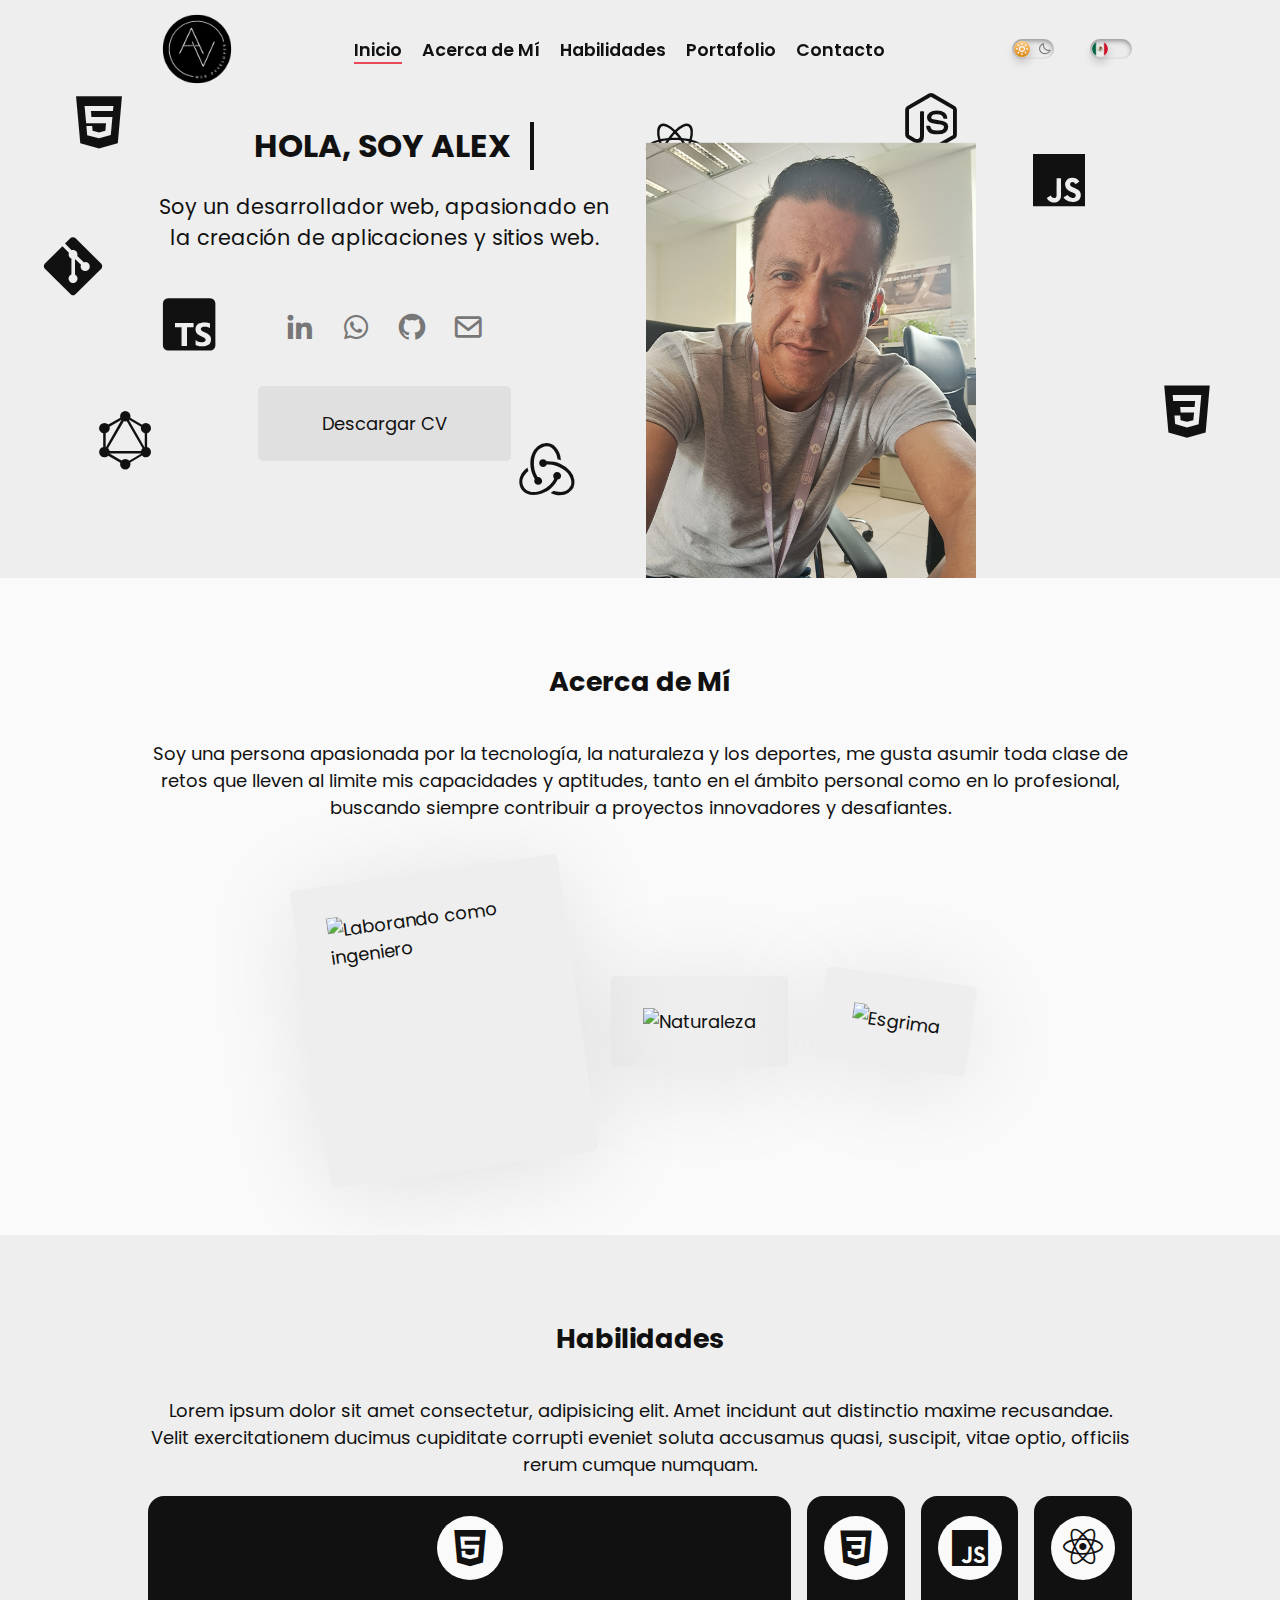
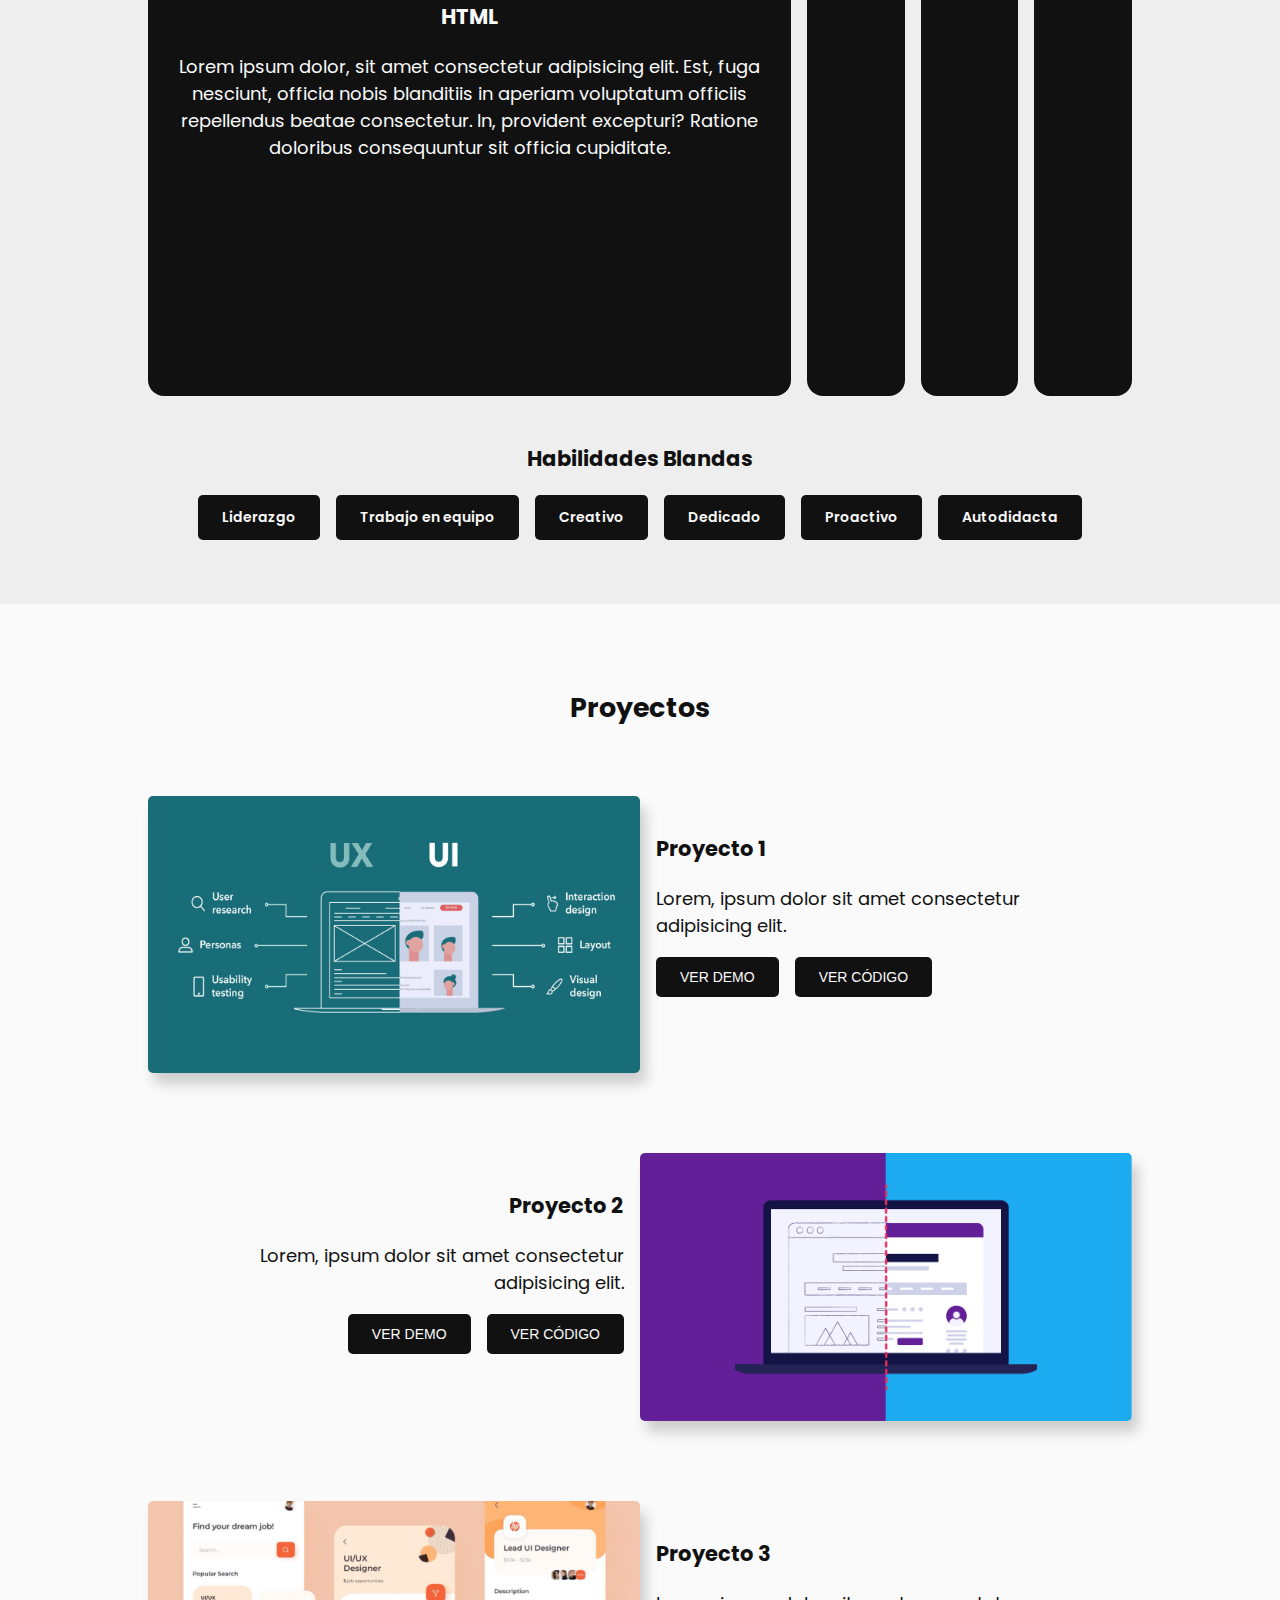
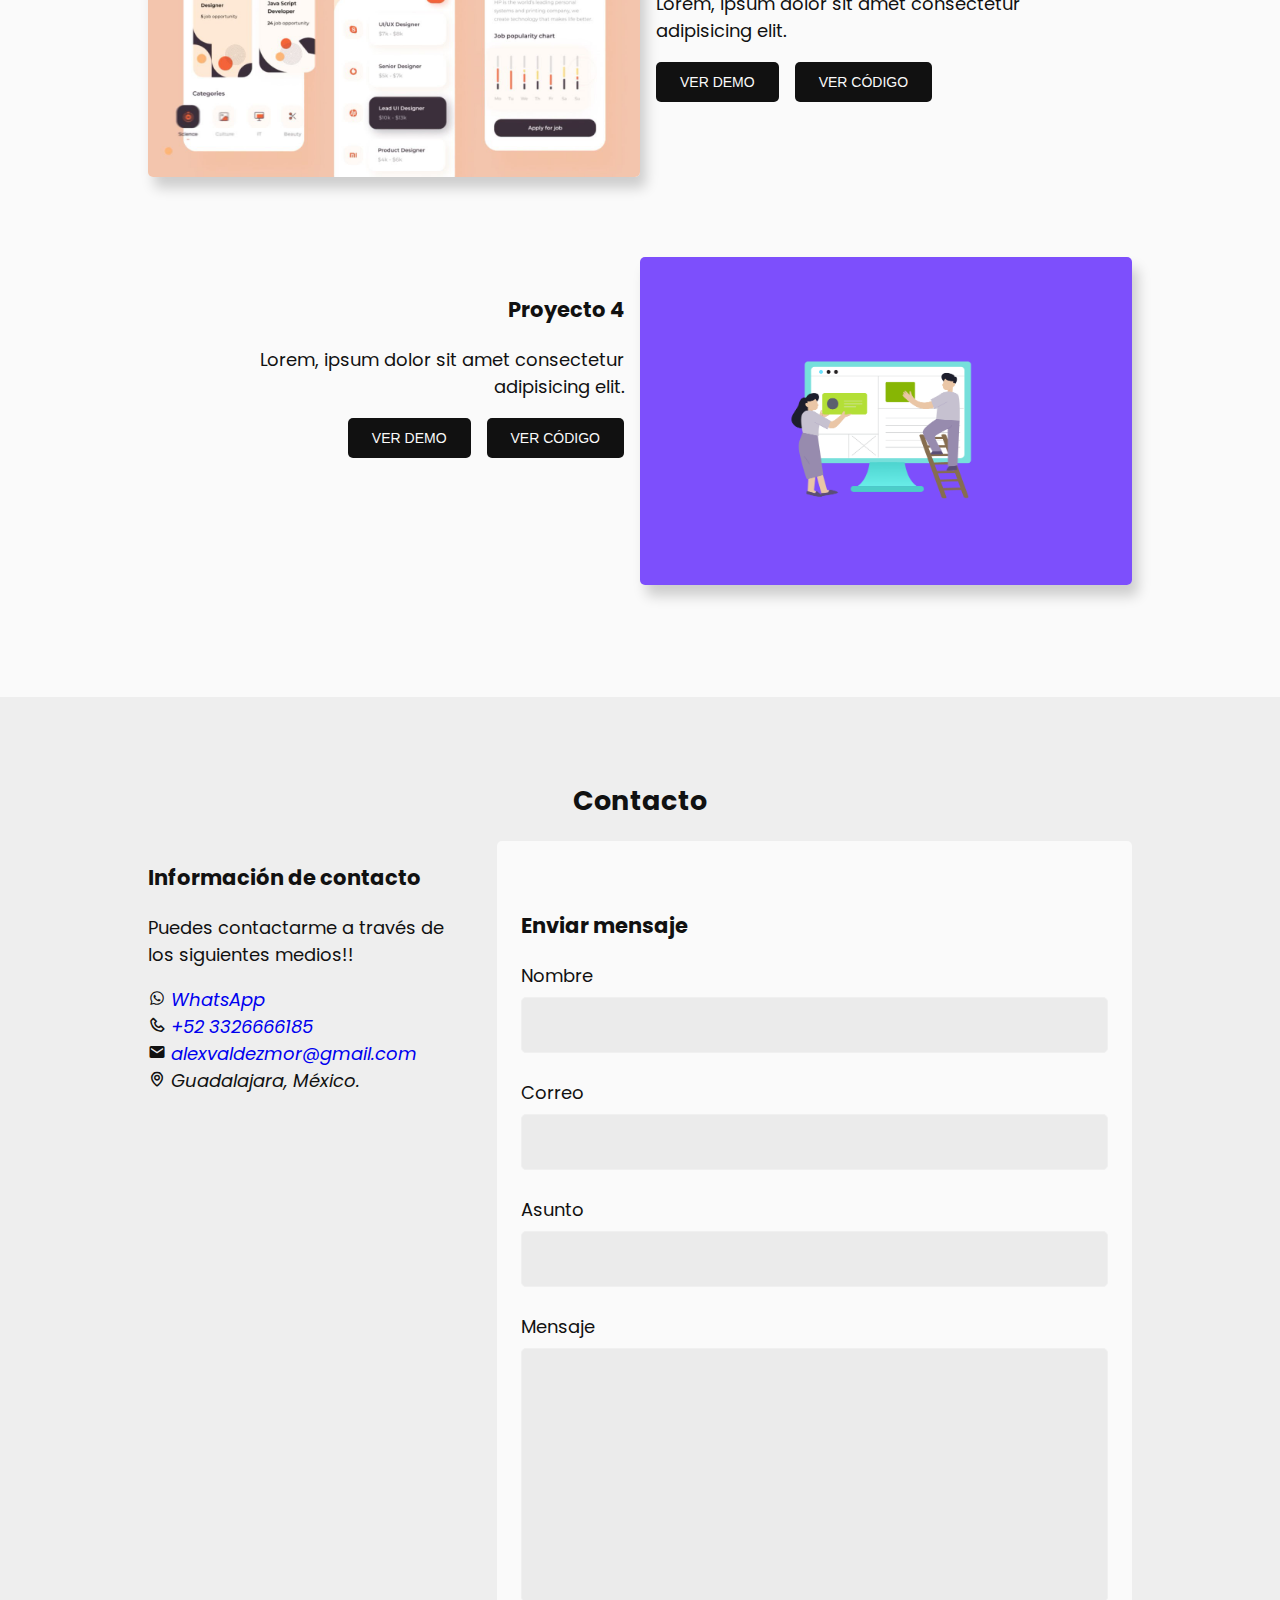
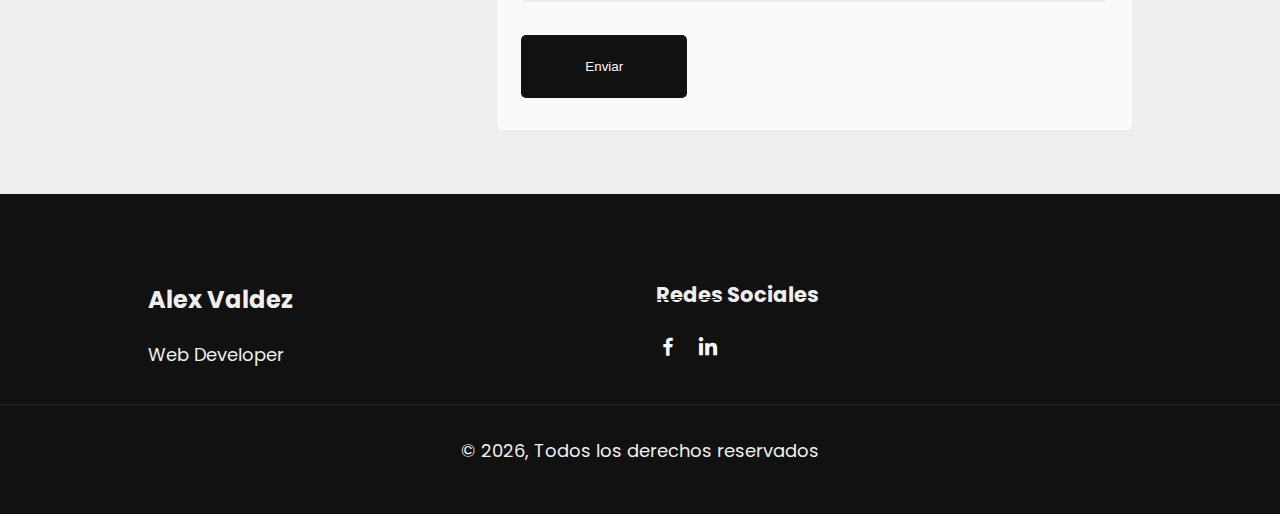
==== index.html @ 37f46119 "repositorio3" ====
<!DOCTYPE html>
<html lang="es">

<head>
  <meta charset="UTF-8">
  <meta name="viewport" content="width=device-width, initial-scale=1.0">
  <meta name="author" content="Alex Valdez">
  <meta name="description" content="Soy un desarrollador web, apasionado en la creación de aplicaciones y sitios web">
  <meta name="keywords" content="Desarrollo web, programación, backend">
  <!-- Fuente  -->
  <link rel="preconnect" href="https://fonts.googleapis.com">
  <link rel="preconnect" href="https://fonts.gstatic.com" crossorigin>
  <link
    href="https://fonts.googleapis.com/css2?family=Poppins:ital,wght@0,100;0,200;0,300;0,400;0,500;0,600;0,700;0,800;0,900;1,100;1,200;1,300;1,400;1,500;1,600;1,700;1,800;1,900&display=swap"
    rel="stylesheet">
  <!-- Iconos  -->
  <link href='https://unpkg.com/boxicons@2.1.4/css/boxicons.min.css' rel='stylesheet'>

  <title>Portafolio</title>
  <link rel="shortcut icon" href="assets/img/logo.png" type="image/x-icon">
  <link rel="stylesheet" href="assets/css/style.css">
  <script type="module" src="assets/js/main.js"></script>
  <!-- EmailJS  -->
  <script type="text/javascript" src="https://cdn.jsdelivr.net/npm/@emailjs/browser@4/dist/email.min.js">
  </script>
  <script type="text/javascript">
    (function () {
      emailjs.init({
        publicKey: "m9yYzT93y5GS0Mp7x",
      });
    })();
  </script>
</head>

<body>
  <!-- Loader -->
  <div class="loader flex--container">
    <svg xmlns="http://www.w3.org/2000/svg" viewBox="0 0 237 268" class="loader__logo">
      <path fill="currentColor"
        d="M108.473 2.81055C114.675 -0.783262 122.325 -0.783265 128.527 2.81055L226.74 59.7212C232.912 63.298 236.712 69.8919 236.712 77.0259V190.974C236.712 198.108 232.912 204.702 226.74 208.279L128.527 265.189C122.325 268.783 114.675 268.783 108.473 265.189L10.2601 208.279C4.08755 204.702 0.287529 198.108 0.287529 190.974V77.0259C0.287529 69.8919 4.08754 63.298 10.2601 59.7212L108.473 2.81055Z">
      </path>
    </svg>
  </div>
  <header class="header">
    <nav class="navbar grid--container flex--container">
      <a class="navbar__logo flex--container" href="#"><img src="assets/img/Logo AV.png" width="130"></a>

      <div id="nav" class="navbar__menu">
        <a href="#close"><i class="bx bx-x btn__close navbar__icon flex--container"></i></a>

        <ul class="navbar__list flex--container">
          <li class="navbar__item">
            <a class="navbar__link active" href="#home">Inicio</a>
          </li>
          <li class="navbar__item">
            <a class="navbar__link" href="#about">Acerca de Mí</a>
          </li>
          <li class="navbar__item">
            <a class="navbar__link" href="#skills">Habilidades</a>
          </li>
          <li class="navbar__item">
            <a class="navbar__link" href="#projects">Portafolio</a>
          </li>
          <li class="navbar__item">
            <a class="navbar__link" href="#contact">Contacto</a>
          </li>
        </ul>
      </div>
      <div class="navbar__toggles flex--container">
        <div class="navbar__toggle--darkmode flex--container">
          <input type="checkbox" name="color-scheme" id="darkmode-toggle" class="navbar__toggle--darkmode-input" />
          <label for="darkmode-toggle" class="navbar__toggle--darkmode-label">
            <i class="bx bx-sun navbar__toggle--darkmode-sun"></i>
            <i class="bx bx-moon navbar__toggle--darkmode-moon"></i>
          </label>
        </div>
        <div class="navbar__toggle--language flex--container">
          <input type="checkbox" name="language-toggle" id="language-toggle" class="navbar__toggle--language-input" />
          <label for="language-toggle" class="navbar__toggle--language-label"></label>
        </div>
      </div>
      <a href="#nav"><i class="bx bx-menu btn__open navbar__icon"></i></a>
    </nav>
  </header>

  <main>
    <section id="home" class="home">
      <i class="bx bxl-html5 home__layer home__layer--1" data-speed="-5"></i>
      <i class="bx bxl-javascript home__layer home__layer--2" data-speed="5"></i>
      <i class="bx bxl-css3 home__layer home__layer--3" data-speed="2"></i>
      <i class="bx bxl-nodejs home__layer home__layer--4" data-speed="6"></i>
      <i class="bx bxl-react home__layer home__layer--5" data-speed="8"></i>
      <i class="bx bxl-tailwind-css home__layer home__layer--6" data-speed="-2"></i>
      <i class="bx bxl-redux home__layer home__layer--7" data-speed="4"></i>
      <i class="bx bxl-typescript home__layer home__layer--8" data-speed="-2"></i>
      <i class="bx bxl-git home__layer home__layer--9" data-speed="6"></i>
      <i class="bx bxl-graphql home__layer home__layer--10" data-speed="-7"></i>
      <div class="home__container grid--container">
        <div class="home__image">
          <img src="assets/img/20230707_100747.jpg" width="330" alt="profile photo" title="Alex" />
        </div>

        <ul class="home__social flex--container">
          <li class="home__social-item">
            <a class="home__social-link" href="https://www.linkedin.com/in/alejandro-valdez-a6b5302b9/" target="_blank"><i class="bx bxl-linkedin"></i></a>
          </li>
          <li class="home__social-item">
            <a class="home__social-link" href="https://wa.me/3326666185?text=Hola!%20me%20podrías%20proporcionar%20mas%20información" target="_blank"><i class="bx bxl-whatsapp"></i></a>
          </li>
          <li class="home__social-item">
            <a class="home__social-link" href="https://github.com/settings/profile" target="_blank"><i class="bx bxl-github"></i></a>
          </li>
          <li class="home__social-item">
            <a class="home__social-link" href="mailto:alexvaldezmor@gmail.com" target="_blank"><i class="bx bx-envelope"></i></a>
          </li>
        </ul>

        <div class="home__info">
          <h1 class="home__title">Hola, soy Alex</h1>

          <p class="home__description">
            Soy un desarrollador web, apasionado en la creación de aplicaciones y sitios web.
          </p>
        </div>

        <div class="home__buttons">
          <a class="btn btn--primary" href="#" title="Descargar mi CV" download="my_cv" rel="noreferrer nofollow">
            Descargar CV
          </a>
        </div>
      </div>
    </section>
    <section id="about" class="about section">
      <h2 class="section__title">Acerca de Mí</h2>

      <div class="about__container grid--container">
        <p class="about__description">
          Soy una persona apasionada por la tecnología, la naturaleza y los deportes, me gusta asumir toda clase de retos que lleven al limite mis capacidades y aptitudes, tanto en el ámbito personal como en lo profesional, buscando siempre contribuir a proyectos innovadores y desafiantes.
        </p>

        <div class="about__cards flex--container">
          <!--Card 1 -->
          <div class="about__card">
            <img class="about__card--img" src="https://encrypted-tbn0.gstatic.com/images?q=tbn:ANd9GcReoDnVi42bszpgD9Dd2Aw8cFHpAw_WPmG0xw&s" alt="Laborando como ingeniero"
              title="Laborando como ingeniero" />
          </div>
          <!--Card 2 -->
          <div class="about__card">
            <img class="about__card--img" src="https://encrypted-tbn0.gstatic.com/images?q=tbn:ANd9GcRehS4MurMx7W_uqem6LmxuJC5N4-jRYN_4ng&s" alt="Naturaleza"
              title="Laborando como diseñador" />
          </div>
          <!--Card 3 -->
          <div class="about__card">
            <img class="about__card--img" src="https://encrypted-tbn0.gstatic.com/images?q=tbn:ANd9GcSCIrg2FEDrdjsVdIROV2MEY-74o4nJnuTjFw&s" alt="Esgrima"
              title="Trabajando en equipo" />
          </div>
        </div>
      </div>
    </section>
    <section id="skills" class="skills section">
      <h2 class="section__title">Habilidades</h2>

      <div class="skills__container grid--container">
        <p class="skills__description flex--container">
          Lorem ipsum dolor sit amet consectetur, adipisicing elit. Amet
          incidunt aut distinctio maxime recusandae. Velit exercitationem
          ducimus cupiditate corrupti eveniet soluta accusamus quasi,
          suscipit, vitae optio, officiis rerum cumque numquam.
        </p>

        <div class="skills__wrapper flex--container">
          <div class="skills__cards flex--container">
            <!--Card 1 -->
            <details class="skills__cards-container" name="moreInfo" open>
              <summary class="skills__cards-title flex--container">
                <i class="bx bxl-html5 flex--container"></i>
              </summary>
              <div class="skills__card-container">
                <h3 class="skills__card-title">HTML</h3>

                <p class="skills__card-description">
                  Lorem ipsum dolor, sit amet consectetur adipisicing elit.
                  Est, fuga nesciunt, officia nobis blanditiis in aperiam
                  voluptatum officiis repellendus beatae consectetur. In,
                  provident excepturi? Ratione doloribus consequuntur sit
                  officia cupiditate.
                </p>
              </div>
            </details>
            <!--Card 2 -->
            <details class="skills__cards-container" name="moreInfo">
              <summary class="skills__cards-title flex--container">
                <i class="bx bxl-css3 flex--container"></i>
              </summary>
              <div class="skills__card-container">
                <h3 class="skills__card-title">CSS3</h3>

                <p class="skills__card-description">
                  Lorem ipsum dolor, sit amet consectetur adipisicing elit.
                  Est, fuga nesciunt, officia nobis blanditiis in aperiam
                  voluptatum officiis repellendus beatae consectetur. In,
                  provident excepturi? Ratione doloribus consequuntur sit
                  officia cupiditate.
                </p>
              </div>
            </details>
            <!--Card 3 -->
            <details class="skills__cards-container" name="moreInfo">
              <summary class="skills__cards-title flex--container">
                <i class="bx bxl-javascript flex--container"></i>
              </summary>
              <div class="skills__card-container">
                <h3 class="skills__card-title">Javascript</h3>

                <p class="skills__card-description">
                  Lorem ipsum dolor, sit amet consectetur adipisicing elit.
                  Est, fuga nesciunt, officia nobis blanditiis in aperiam
                  voluptatum officiis repellendus beatae consectetur. In,
                  provident excepturi? Ratione doloribus consequuntur sit
                  officia cupiditate.
                </p>
              </div>
            </details>
            <!--Card 4 -->
            <details class="skills__cards-container" name="moreInfo">
              <summary class="skills__cards-title flex--container">
                <i class="bx bxl-react flex--container"></i>
              </summary>
              <div class="skills__card-container">
                <h3 class="skills__card-title">React</h3>

                <p class="skills__card-description">
                  Lorem ipsum dolor, sit amet consectetur adipisicing elit.
                  Est, fuga nesciunt, officia nobis blanditiis in aperiam
                  voluptatum officiis repellendus beatae consectetur. In,
                  provident excepturi? Ratione doloribus consequuntur sit
                  officia cupiditate.
                </p>
              </div>
            </details>
          </div>
        </div>
        <div class="skills__tags flex--container">
          <h3 class="skills__tags-title">Habilidades Blandas</h3>
          <div class="skills__tags-container flex--container">
            <span class="skills__tag">Liderazgo</span>
            <span class="skills__tag">Trabajo en equipo</span>
            <span class="skills__tag">Creativo</span>
            <span class="skills__tag">Dedicado</span>
            <span class="skills__tag">Proactivo</span>
            <span class="skills__tag">Autodidacta</span>
          </div>
        </div>
      </div>
    </section>
    <section id="projects" class="projects section">
      <h2 class="section__title">Proyectos</h2>

      <div class="projects__container grid--container">
        <div class="projects__project">
          <div class="projects__inner grid--container">
            <div class="projects__image">
              <img src="assets/img/project1.jpg" alt="project 1" title="Ecommerce Vanilla" />
            </div>

            <div class="projects__info">
              <h3 class="projects__name">Proyecto 1</h3>
              <p class="projects__description">
                Lorem, ipsum dolor sit amet consectetur adipisicing elit.
              </p>

              <div class="projects__buttons">
                <button class="btn projects__button" type="button">
                  VER DEMO
                </button>
                <button class="btn projects__button" type="button">
                  VER CÓDIGO
                </button>
              </div>
            </div>
          </div>
        </div>

        <div class="projects__project">
          <div class="projects__inner grid--container">
            <div class="projects__image">
              <img src="assets/img/project2.png" alt="project 1" title="Consumiendo API Pokemon con React" />
            </div>

            <div class="projects__info">
              <h3 class="projects__name">Proyecto 2</h3>
              <p class="projects__description">
                Lorem, ipsum dolor sit amet consectetur adipisicing elit.
              </p>

              <div class="projects__buttons">
                <button class="btn projects__button" type="button">
                  VER DEMO
                </button>
                <button class="btn projects__button" type="button">
                  VER CÓDIGO
                </button>
              </div>
            </div>
          </div>
        </div>

        <div class="projects__project">
          <div class="projects__inner grid--container">
            <div class="projects__image">
              <img src="assets/img/project3.jpg" alt="project 1" title="CRUD con React" />
            </div>

            <div class="projects__info">
              <h3 class="projects__name">Proyecto 3</h3>
              <p class="projects__description">
                Lorem, ipsum dolor sit amet consectetur adipisicing elit.
              </p>

              <div class="projects__buttons">
                <button class="btn projects__button" type="button">
                  VER DEMO
                </button>
                <button class="btn projects__button" type="button">
                  VER CÓDIGO
                </button>
              </div>
            </div>
          </div>
        </div>

        <div class="projects__project">
          <div class="projects__inner grid--container">
            <div class="projects__image">
              <img src="assets/img/project4.png" alt="project 1" title="Aplicación del tiempo con React" />
            </div>

            <div class="projects__info">
              <h3 class="projects__name">Proyecto 4</h3>
              <p class="projects__description">
                Lorem, ipsum dolor sit amet consectetur adipisicing elit.
              </p>

              <div class="projects__buttons">
                <button class="btn projects__button" type="button">
                  VER DEMO
                </button>
                <button class="btn projects__button" type="button">
                  VER CÓDIGO
                </button>
              </div>
            </div>
          </div>
        </div>
      </div>
    </section>
    <section id="contact" class="contact section">
      <h2 class="section__title">Contacto</h2>

      <div class="contact__container grid--container">
        <div class="contact__info">
          <h3 class="contact__info-title">Información de contacto</h3>
          <p class="contact__info-description">
            Puedes contactarme a través de los siguientes medios!!
          </p>

          <address class="contact__info-data">
            <div class="contact__info-item">
              <i class="bx bxl-whatsapp"></i>

              <span class="contact__info-number">
                <a href="https://wa.me/3326666185?text=Hola!%20me%20podrías%20proporcionar%20mas%20información" target="_blank"
                  rel="noreferrer nofollow">WhatsApp</a>
              </span>
            </div>

            <div class="contact__info-item">
              <i class="bx bx-phone"></i>

              <span class="contact__info-number">
                <a href="tel:52-332-666-6185" target="_blank" rel="noreferrer nofollow">
                  +52 3326666185
                </a>
              </span>
            </div>

            <div class="contact__info-item">
              <i class="bx bxs-envelope"></i>

              <span class="contact__info-mail">
                <a id="mail" href="mailto:alexvaldezmor@gmail.com" target="_blank" rel="noreferrer nofollow">
                  alexvaldezmor@gmail.com
                </a>
              </span>
            </div>

            <div class="contact__info-item">
              <i class="bx bx-map"></i>

              <span class="contact__info-map"> Guadalajara, México. </span>
            </div>
          </address>
        </div>

        <div class="contact__form">
          <h3 class="contact__form-title">Enviar mensaje</h3>


          <form id="form" class="contact__form-container">
            <div class="contact__form-group">
              <label for="name" class="contact__form-label">Nombre</label>
              <input type="text" id="name" name="name" class="contact__form-input" />
            </div>

            <div class="contact__form-group">
              <label for="email" class="contact__form-label">Correo</label>
              <input type="email" id="email" name="email" class="contact__form-input" />
            </div>

            <div class="contact__form-group">
              <label for="subject" class="contact__form-label">Asunto</label>
              <input type="text" id="subject" name="subject" class="contact__form-input" />
            </div>

            <div class="contact__form-group">
              <label for="message" class="contact__form-label">Mensaje</label>
              <textarea id="message" name="message" cols="30" rows="10" class="contact__form-input"></textarea>
            </div>
            <dialog id="modal">
              Formulario enviado con éxito!
              <button type="reset" id="btn_close-modal">Cerrar</button>
            </dialog>

            <button type="submit" class="btn contact__form-button">
              Enviar
            </button>
          </form>
        </div>
      </div>
    </section>
  </main>
  <footer class="footer section">
    <div class="footer__container grid--container">
      <div class="footer__info">
        <h3 class="footer__title">Alex Valdez</h3>
        <p class="footer__description">
          Web Developer
        </p>
      </div>

      <div class="footer__social">
        <h3 class="footer__title">Redes Sociales</h3>

        <ul class="footer__social-list">
          <li class="footer__social-item">
            <a class="footer__social-link" href="https://www.facebook.com/profile.php?id=100042324245995" target="_blank" rel="noreferrer nofollow"><i
                class="bx bxl-facebook"></i></a>
          </li>

<!--para agrega despues-->
          <!--<li class="footer__social-item">
            <a class="footer__social-link" href="#" target="_blank" rel="noreferrer nofollow"><i
                class="bx bxl-instagram"></i></a>
          </li>-->

          <li class="footer__social-item">
            <a class="footer__social-link" href="https://www.linkedin.com/in/alejandro-valdez-a6b5302b9/" target="_blank" rel="noreferrer nofollow"><i
                class="bx bxl-linkedin"></i></a>
          </li>
        </ul>
      </div>
    </div>

    <p class="footer__copy"></p>
  </footer>

</body>

</html>
---- assets/css/style.css ----
/*
Metodología BEM: https://en.bem.info/methodology/quick-start/
Generador de animaciones: https://animista.net/
Loaders con CSS: https://css-loaders.com/
Sombras con CSS: https://getcssscan.com/css-box-shadow-examples
Codepen - muchas ideas y desarrollos
==============================
  * CSS TABLE CONTENT *  
==============================
1. GOOGLE FONT
2. VARIABLES CSS
3. BASE
4. REUSABLE CSS CLASSES
5. HEADER & NAV
6. BREAKPOINTS
==============================
  * END TABLE CONTENT *  
==============================
*/

/* ============= VARIABLES CSS ============= */
:root {
	--header-height: 60px;

	/* Colors */
	--primary-color: light-dark(#111, #ffffffcc);
	--bg-color-section1: light-dark(#eee, #111);
	--bg-color-section2: light-dark(#fafafa, #6a6a6a);
	--bg-color-buttons: light-dark(#e0e0e0, #6a6a6a);

	/* Typografy */
	--normal-font-size: 16px;
	--small-font-size: 12px;

	/* Weight */
	--font-semi-bold: 600;

	/* Margin */
	--mr-2: 16px;
	--mr-3: 20px;
	--mr-4: 26px;

	/* z-index */
	--z-fixed: 1;
	--z-modal: 2;

	/* Shadows */
	--box-shadow: 0px 10px 100px #0000001a;
}

/* ============= BASE ============= */
html {
	box-sizing: border-box;
	scroll-behavior: smooth;
	*,
	*::before,
	*::after {
		box-sizing: inherit;
	}
	body {
		font-family: 'Poppins', sans-serif;
		font-size: var(--normal-font-size);
		margin: 0;
		color: var(--primary-color);
	}
	ul {
		list-style: none;
		margin: 0;
		padding: 0;
	}

	a {
		text-decoration: none;
	}

	img {
		max-width: 100%;
		height: auto;
		display: block;
	}

	/* darkmode  */
	color-scheme: light dark;
	&:has([name='color-scheme']:checked) {
		color-scheme: dark;
	}
	&:has([name='color-scheme']) {
		color-scheme: light;
	}
}

/* ============= REUSABLE CLASSES ============= */
.section {
	padding: 4rem 0;
	.section__title {
		text-align: center;
		margin: var(--mr-3) 0;
	}
}

.grid--container {
	max-width: 1024px;
	display: grid;
	margin: 0 auto;
	padding: 0 var(--mr-3);
}

.flex--container {
	display: flex;
	justify-content: center;
	align-items: center;
}

.btn {
	display: inline-block;
	padding: 1.5rem 4rem;
	border: none;
	outline: none;
	border-radius: 5px;
	cursor: pointer;
	transition: all 0.3s ease-in-out;
	color: var(--bg-color-section2);
	background-color: var(--primary-color);

	&:hover {
		translate: 0px -4px;
		box-shadow: 0px 3px 10px #ee991a;
	}
}

.btn--primary {
	color: var(--primary-color);
	background-color: var(--bg-color-buttons);
}

::-webkit-scrollbar {
	width: 10px;
}

::-webkit-scrollbar-track {
	background: transparent;
}

::-webkit-scrollbar-thumb {
	background: var(--bg-color-buttons);
	border-radius: 4px;
}

/* ============== LOADER ================= */
.loader {
	position: fixed;
	top: 0;
	left: 0;
	width: 100%;
	height: 100%;
	background-color: #fff;
	z-index: 3;
	opacity: 1;
	visibility: visible;
	transition: opacity 0.4s, visibility 0.4s;
	.loader__logo {
		color: #ea4959;
		width: 6rem;
		height: 6rem;
		animation: jump 1.1s infinite linear;
	}
}

.loader--hidden {
	opacity: 0;
	visibility: hidden;
}

@keyframes jump {
	50% {
		transform: translateY(-10%) scaleY(1.05);
	}
}

/* ============== HEADER & NAVBAR ================= */
.header {
	position: fixed;
	top: 0;
	left: 0;
	width: 100%;
	height: var(--header-height);
	align-content: center;
	background-color: transparent;
	z-index: var(--z-modal);
	animation: animation-nav linear both;
	animation-timeline: scroll(root block);
	animation-range: 0 200px;
	.navbar {
		justify-content: space-between;

		.navbar__logo {
			column-gap: 0.25rem;
			font-weight: var(--font-semi-bold);
			color: var(--primary-color);
		}

		.navbar__menu {
			position: fixed;
			top: -500%;
			left: 0;
			width: 100%;
			border-radius: 0 0 12px 12px;
			background-color: var(--bg-color-section2);
			box-shadow: 0px 1px 9px 2px #00000024;
			padding: 2rem 0;
			transition: all 0.6s;
			z-index: var(--z-modal);

			&:target {
				top: 0;
			}

			.navbar__list {
				flex-direction: column;
				gap: 20px;

				.navbar__item {
					.navbar__link {
						color: var(--primary-color);
						font-size: 1.1rem;
						font-weight: var(--font-semi-bold);
						transition: color 0.3s;

						&:hover {
							color: #ea4959;
						}
					}

					.active {
						border-bottom: 2px solid #ea4959;
					}
				}
			}

			.btn__close {
				position: absolute;
				top: var(--mr-2);
				right: var(--mr-2);
				background-color: var(--bg-color-section1);
				width: 38px;
				height: 38px;
				border-radius: 50%;

				&:hover {
					background-color: #dfdfdf;
				}
			}
		}

		/* toggles  */
		.navbar__toggles {
			gap: 1rem;

			/* darkmode toggle */
			.navbar__toggle--darkmode {
				.navbar__toggle--darkmode-label {
					width: 42px;
					height: 20px;
					position: relative;
					display: block;
					background: #ebebeb;
					border-radius: 20px;
					box-shadow: inset 0px 2px 5px #00000066, inset 0px -2px 5px #ffffff66;
					cursor: pointer;
					transition: 0.3s;

					&::after {
						content: '';
						width: 16px;
						height: 16px;
						position: absolute;
						top: 2px;
						left: 2px;
						background: linear-gradient(180deg, #ffcc89, #d8860b);
						border-radius: 20px;
						box-shadow: 0px 5px 10px #00000033;
						transition: 0.3s;
					}

					&:active::after {
						width: 40px;
					}

					i {
						position: absolute;
						font-size: 14px;
						top: 3px;
						z-index: var(--z-fixed);

						&.navbar__toggle--darkmode-sun {
							left: 3px;
							color: var(--bg-color-section2);
							transition: 0.3s;
						}

						&.navbar__toggle--darkmode-moon {
							right: 2px;
							color: #7e7e7e;
							transition: 0.3s;
						}
					}
				}

				.navbar__toggle--darkmode-input {
					visibility: hidden;

					&:checked + label {
						background: #242424;

						&::after {
							left: 40px;
							transform: translateX(-100%);
							background: linear-gradient(180deg, #777, #3a3a3a);
						}

						.bx-sun {
							color: #7e7e7e;
						}

						.bx-moon {
							color: var(--bg-color-section2);
						}
					}
				}
			}

			/* language toggle */
			.navbar__toggle--language {
				.navbar__toggle--language-label {
					width: 42px;
					height: 20px;
					position: relative;
					display: block;
					background: #ebebeb;
					border-radius: 20px;
					box-shadow: inset 0px 2px 5px #00000066, inset 0px -2px 5px #ffffff66;
					cursor: pointer;
					transition: 0.3s;

					&::after {
						content: '';
						width: 16px;
						height: 16px;
						position: absolute;
						top: 2px;
						left: 2px;
						background-image: url(../img/México-removebg-preview.png);
						background-size: cover;
						background-repeat: no-repeat;
						border-radius: 50%;
						box-shadow: 0px 5px 10px #00000033;
						transition: 0.3s;
					}
				}

				.navbar__toggle--language-input {
					visibility: hidden;

					&:checked + label {
						&::after {
							left: 40px;
							transform: translateX(-100%);
							background-image: url(../img/reino-unido.png);
						}
					}
				}
			}
		}
	}

	.btn__open,
	.btn__close,
	.navbar__logo i {
		font-size: 2.2rem;
		color: var(--primary-color);
		transition: background 0.3s;
	}

	.btn__open {
		&:hover {
			background-color: #dfdfdf;
		}
	}
}

@keyframes animation-nav {
	to {
		background-color: var(--bg-color-section2);
		backdrop-filter: blur(5px);
		box-shadow: var(--box-shadow);
	}
}

/* ============= Home ============= */
.home {
	background-color: var(--bg-color-section1);
	position: relative;
	overflow: hidden;

	.home__layer {
		position: absolute;
		font-size: 70px;
		color: var(--primary-color);
	}

	.home__layer--1 {
		top: 15%;
		left: 5%;
	}

	.home__layer--2 {
		top: 25%;
		left: 80%;
	}

	.home__layer--3 {
		top: 65%;
		left: 90%;
	}

	.home__layer--4 {
		top: 15%;
		left: 70%;
	}

	.home__layer--5 {
		top: 20%;
		left: 50%;
	}

	.home__layer--6 {
		top: 40%;
		left: 55%;
	}

	.home__layer--7 {
		top: 75%;
		left: 40%;
	}

	.home__layer--8 {
		top: 50%;
		left: 12%;
	}

	.home__layer--9 {
		top: 40%;
		left: 3%;
	}

	.home__layer--10 {
		top: 70%;
		left: 7%;
	}

	.home__layer--11 {
		top: 10%;
		left: 20%;
	}

	.home__container {
		position: relative;
		row-gap: 2rem;
		padding: var(--header-height) 0 3rem;
		.home__image {
			width: clamp(min(320px, 100%), 85vw, 445px);
			height: auto;
			margin: 0 auto;
		}
		.home__social {
			position: absolute;
			top: 10rem;
			left: 1.2rem;
			flex-direction: column;
			row-gap: var(--mr-2);
			.home__social-link {
				color: #777;
				font-size: 1.7rem;
				transition: color 0.3s;
				text-align: center;
				&:hover {
					color: var(--primary-color);
				}
			}
		}
		.home__info {
			.home__title,
			.home__description {
				text-align: center;
			}
			.home__title {
				margin: 0 auto;
				margin-bottom: var(--mr-2);
				text-transform: uppercase;
				border-right: 4px solid;
				white-space: nowrap;
				width: 15ch;
				animation: typing 2s infinite steps(15) alternate,
					blink 0.3s infinite step-end alternate;
				overflow: hidden;
			}
		}
		.home__buttons {
			text-align: center;
		}
	}
}

@keyframes typing {
	from {
		width: 0;
	}
}

@keyframes blink {
	50% {
		border-color: transparent;
	}
}

/* ============= About ============= */
.about {
	background-color: var(--bg-color-section2);
	overflow: hidden;
	.about__container {
		.about__description {
			text-align: center;
		}
		.about__cards {
			margin-top: 2rem;
			flex-direction: column;
			gap: 2rem;
			.about__card {
				background-color: var(--bg-color-section1);
				padding: 2rem;
				border-radius: 5px;
				box-shadow: var(--box-shadow);
				.about__card--img {
					width: 100%;
					height: 100%;
					object-fit: cover;
				}
			}
		}
	}
}

/* ============= skills ============= */
.skills {
	background-color: var(--bg-color-section1);
	.skills__container {
		.skills__description {
			text-align: center;
		}
		/* SLIDER  */
		.skills__wrapper {
			.skills__cards {
				display: flex;
				flex-direction: column;
				gap: 1rem;
				width: 100%;

				.skills__cards-container {
					background-color: var(--primary-color);
					height: 100px;
					padding: 20px;
					border-radius: 1rem;
					text-align: center;
					width: inherit;
					transition: 0.5s cubic-bezier(0.6, -0.28, 0.735, 0.045);
					overflow: hidden;

					.skills__cards-title {
						list-style: none;
						cursor: pointer;
						height: 100%;
						align-items: start;

						.bx {
							width: 50px;
							background-color: var(--bg-color-section2);
							color: var(--primary-color);
							font-size: 3rem;
							border-radius: 50%;
							padding: 8px;
						}
					}
					.skills__card-container {
						color: var(--bg-color-section2);
						height: 300px;
						overflow: hidden;
					}

					&[open] {
						height: 400px;
						.skills__cards-title {
							height: auto;
						}
					}
				}
			}
		}
		.skills__tags {
			flex-direction: column;
			margin-top: var(--mr-4);
			.skills__tags-container {
				flex-wrap: wrap;
				gap: 1rem;
			}
			.skills__tag {
				display: inline-block;
				padding: 0.75rem 1.5rem;
				font-weight: var(--font-semi-bold);
				font-size: var(--small-font-size);
				background-color: var(--primary-color);
				color: var(--bg-color-section2);
				border-radius: 5px;
			}
		}
	}
}

/* ============= Projects ============= */
.projects {
	background-color: var(--bg-color-section2);
	.projects__container {
		gap: 2rem;
		.projects__inner {
			margin: 0;
			.projects__image {
				border-radius: 5px;
				img {
					width: 100%;
					height: auto;
					object-fit: cover;
					border-radius: 5px;
					box-shadow: 6px 11px 13px 0 #0000002e;
					animation: showing linear both;
					animation-timeline: view();
					animation-range: entry 25% cover 35%;
				}
			}
			.projects__info {
				padding: 1rem;
				.projects__buttons {
					display: flex;
					flex-wrap: wrap;
					gap: 1rem;
					.projects__button {
						color: var(--bg-color-section2);
						background-color: var(--primary-color);
						padding: 0.75rem 1.5rem;
						font-size: var(--small-font-size);
					}
				}
			}
		}
	}
}

@keyframes showing {
	from {
		opacity: 0;
		translate: 0 100px;
	}

	to {
		opacity: 1;
		translate: 0 0;
	}
}

/* ============= Contact ============= */
.contact {
	background-color: var(--bg-color-section1);
	.contact__container {
		gap: 2rem;
		.contact__info {
			.contatc__info-data {
				font-style: normal;
				display: flex;
				flex-direction: column;
				gap: 1rem;
				padding: 2rem 0;
			}
		}

		.contact__form {
			width: 100%;
			padding: 3rem 1.5rem 2rem;
			background-color: var(--bg-color-section2);
			border-radius: 5px;
			margin: 0 auto;

			.contact__form-container {
				.contact__form-group {
					margin-bottom: var(--mr-4);

					.contact__form-label {
						display: block;
						margin-bottom: 8px;
					}

					.contact__form-input {
						width: 100%;
						padding: 1rem;
						font-size: 1.2rem;
						font-weight: var(--font-semi-bold);
						border-radius: 5px;
						background-color: #ebebeb;
						border: 1px solid #f0f0f0;
					}

					textarea {
						resize: none;
					}
				}
			}
		}
	}
}

/* ============= Footer ============= */
.footer {
	background-color: #111;
	color: #efefef;
	padding-bottom: 2rem;
	.footer__container {
		gap: 2rem;
		.footer__info {
			.footer__title {
				font-size: 1.5rem;
			}
		}
		.footer__social {
			.footer__social-list {
				display: flex;
				gap: var(--mr-2);
				font-size: 1.5rem;

				.footer__social-link {
					color: var(--bg-color-section2);
					transition: text-shadow 0.3s;
					&:hover {
						text-shadow: 2px 3px #ea495955;
					}
				}
				.footer__social-link {
					text-align: center;
					margin-top: 2rem;
					margin-bottom: 0;
					border-top: 1px solid #222;
					padding-top: 2rem;
				}
			}
		}
	}
	.footer__copy {
		text-align: center;
		border-top: 1px solid #222;
		padding-top: 2rem;
	}
}

/* ============= Media Queries ============= */

@media (width >= 768px) {
	:root {
		--header-height: 90px;
		--normal-font-size: 18px;
		--small-font-size: 14px;
	}

	.header {
		.navbar {
			.navbar__menu {
				position: static;
				border-radius: 0;
				background-color: transparent;
				box-shadow: none;

				.navbar__list {
					flex-direction: row;
				}
				.btn__close {
					display: none;
				}
			}
		}
		.btn__open {
			display: none;
		}
	}

	.home {
		.home__container {
			grid-template-columns: repeat(2, 1fr);
			grid-auto-rows: auto;

			.home__image {
				width: clamp(min(375px, 100%), 48vw, 500px);
				grid-column: 2 / 3;
				grid-row: 1 / 5;
				transform: translateY(3.3rem);
			}

			.home__social {
				position: relative;
				top: 0;
				left: 0;
				flex-direction: row;
				gap: 1.5rem;
				grid-row: 2 / 3;

				.home__social-link {
					font-size: 2rem;
				}
			}

			.home__info {
				.home__title {
					margin-top: 2rem;
					font-size: 2rem;
				}

				.home__description {
					font-size: 1.3rem;
					padding: 0 30px;
				}
			}
		}
	}

	.about {
		.about__container {
			.about__cards {
				flex-direction: row;
				

				.about__card {
					transition: transform 0.2s;

					&:nth-child(1) {
						transform: rotate(-8deg);
						width: 270px;
						height: 300px;
					}
					&:nth-child(2) {
						transform: none;

					}


					&:nth-child(3) {
						transform: rotate(8deg);
						
						
					}

					&:hover {
						z-index: var(--z-fixed);
						cursor: pointer;
						transform: scale(1.1);
					}
				}
			}
		}
	}

	.skills {
		.skills__container {
			/* SLIDER  */
			.skills__wrapper {
				.skills__cards {
					flex-direction: row;
					.skills__cards-container {
						height: 500px;
						width: 130px;
						&[open] {
							height: 500px;
							width: inherit;
						}
					}
				}
			}
		}
	}

	.projects {
		.projects__container {
			padding: 3rem 0;
			gap: 5rem;

			.projects__project {
				.projects__inner {
					grid-template-columns: repeat(2, 1fr);
				}

				&:nth-child(even) {
					.projects__image {
						order: 2;
					}

					.projects__info {
						order: 1;
						text-align: right;
					}

					.projects__buttons {
						justify-content: flex-end;
					}
				}
			}
		}
	}

	.contact {
		.contact__container {
			grid-template-columns: 0.5fr 1fr;
		}
	}

	.footer {
		.footer__container {
			grid-template-columns: repeat(2, 1fr);
		}
	}
}
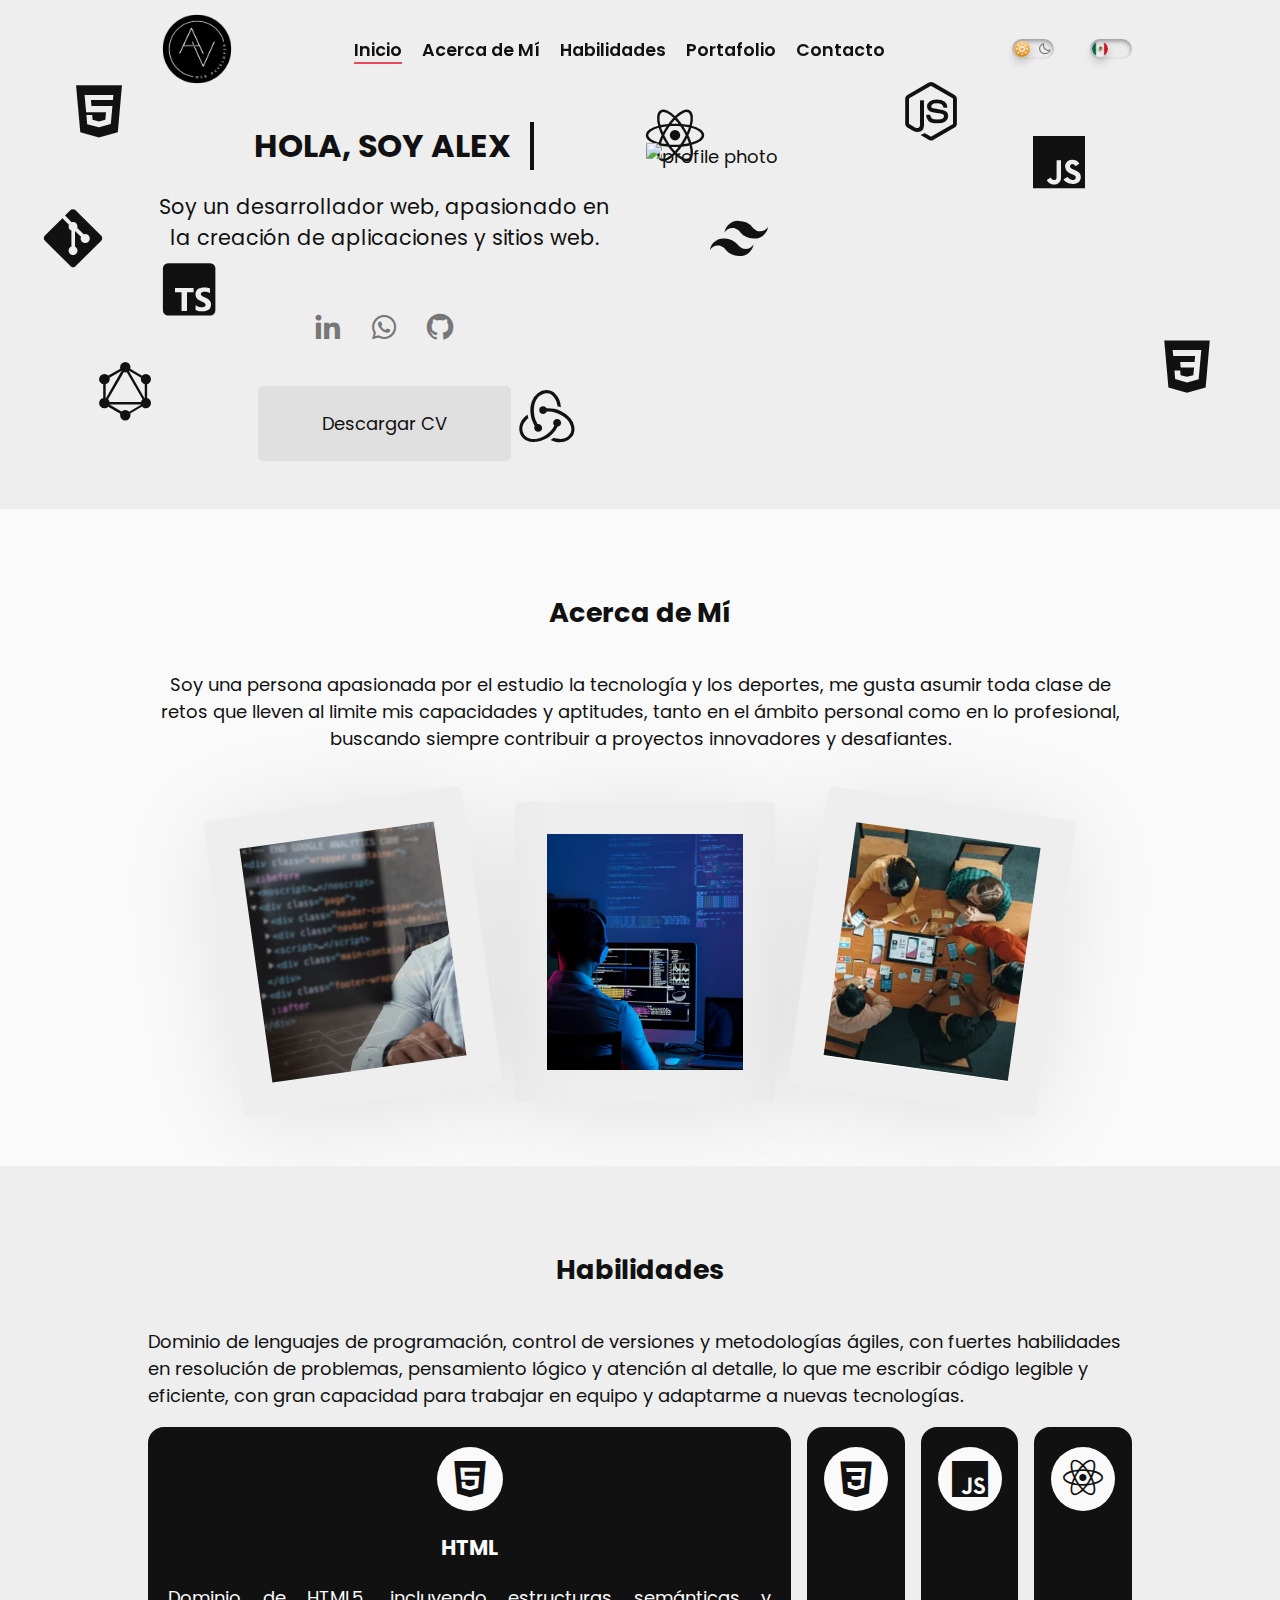
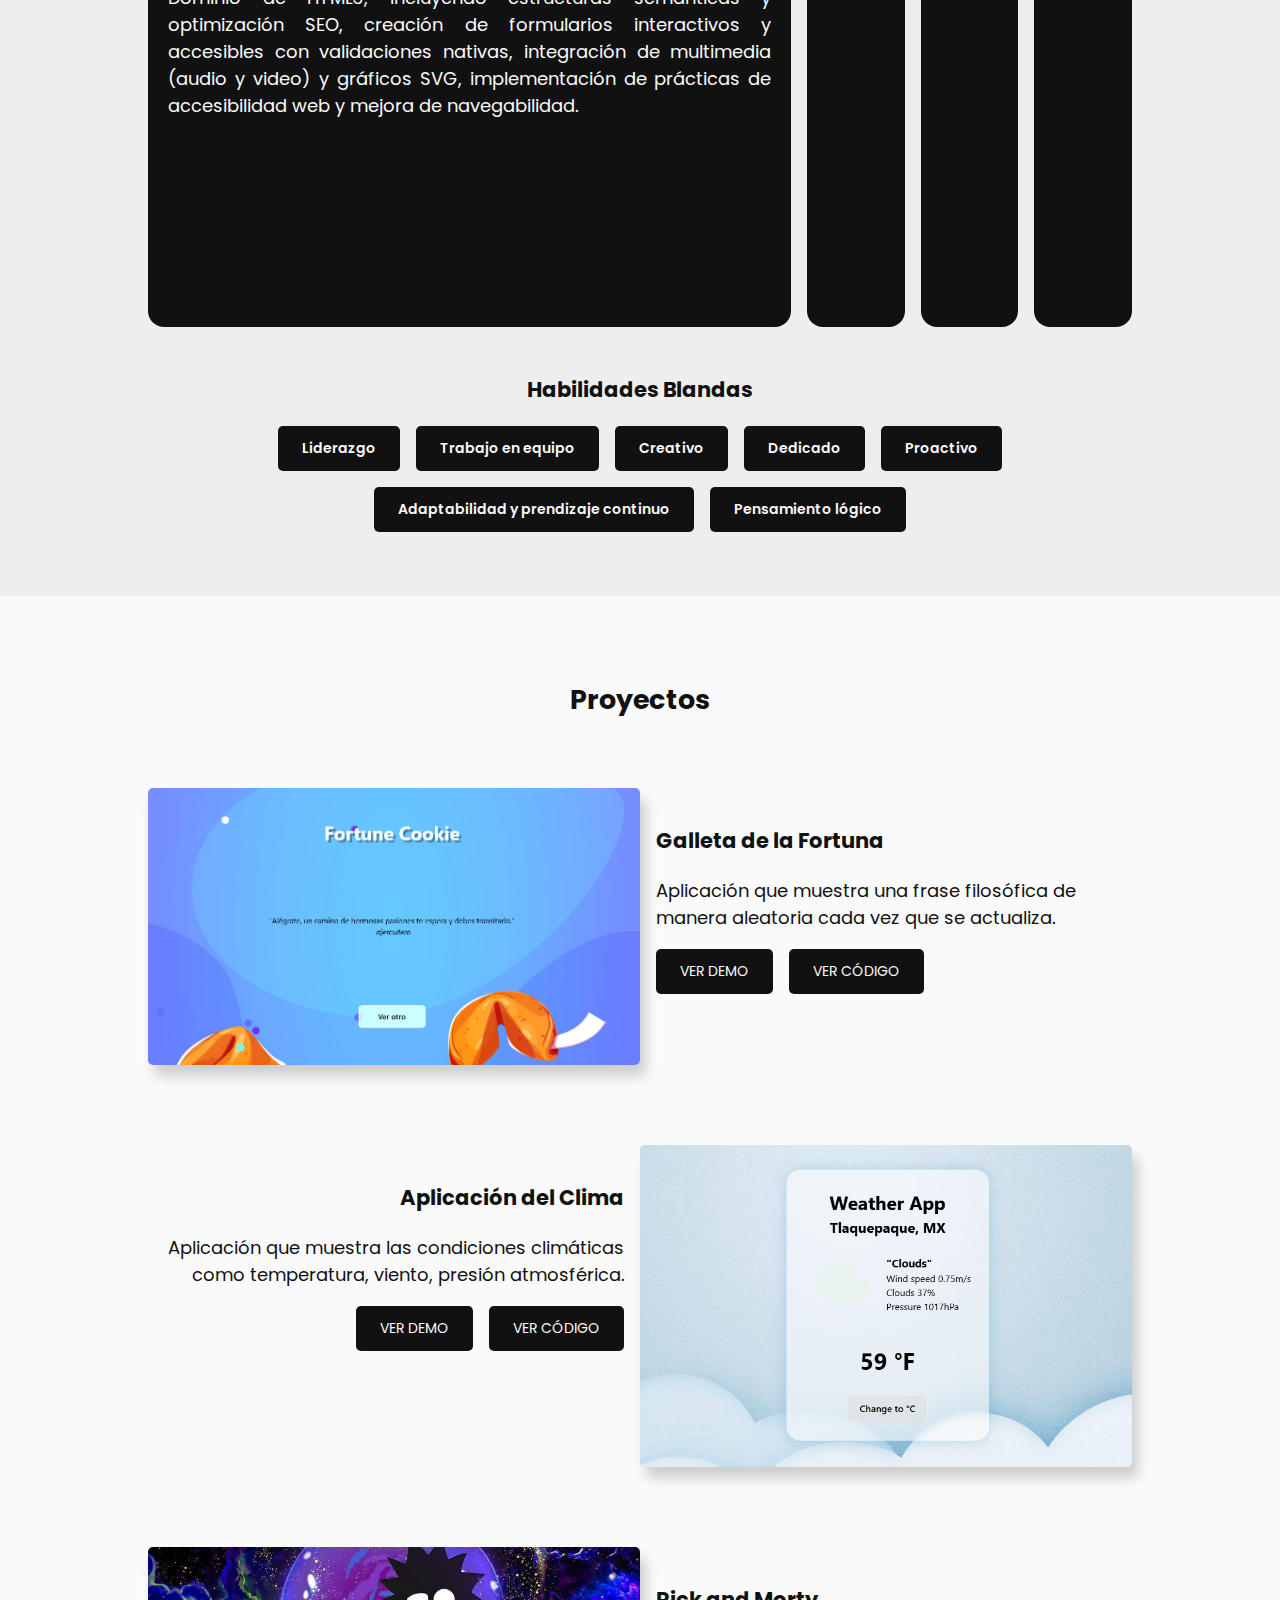
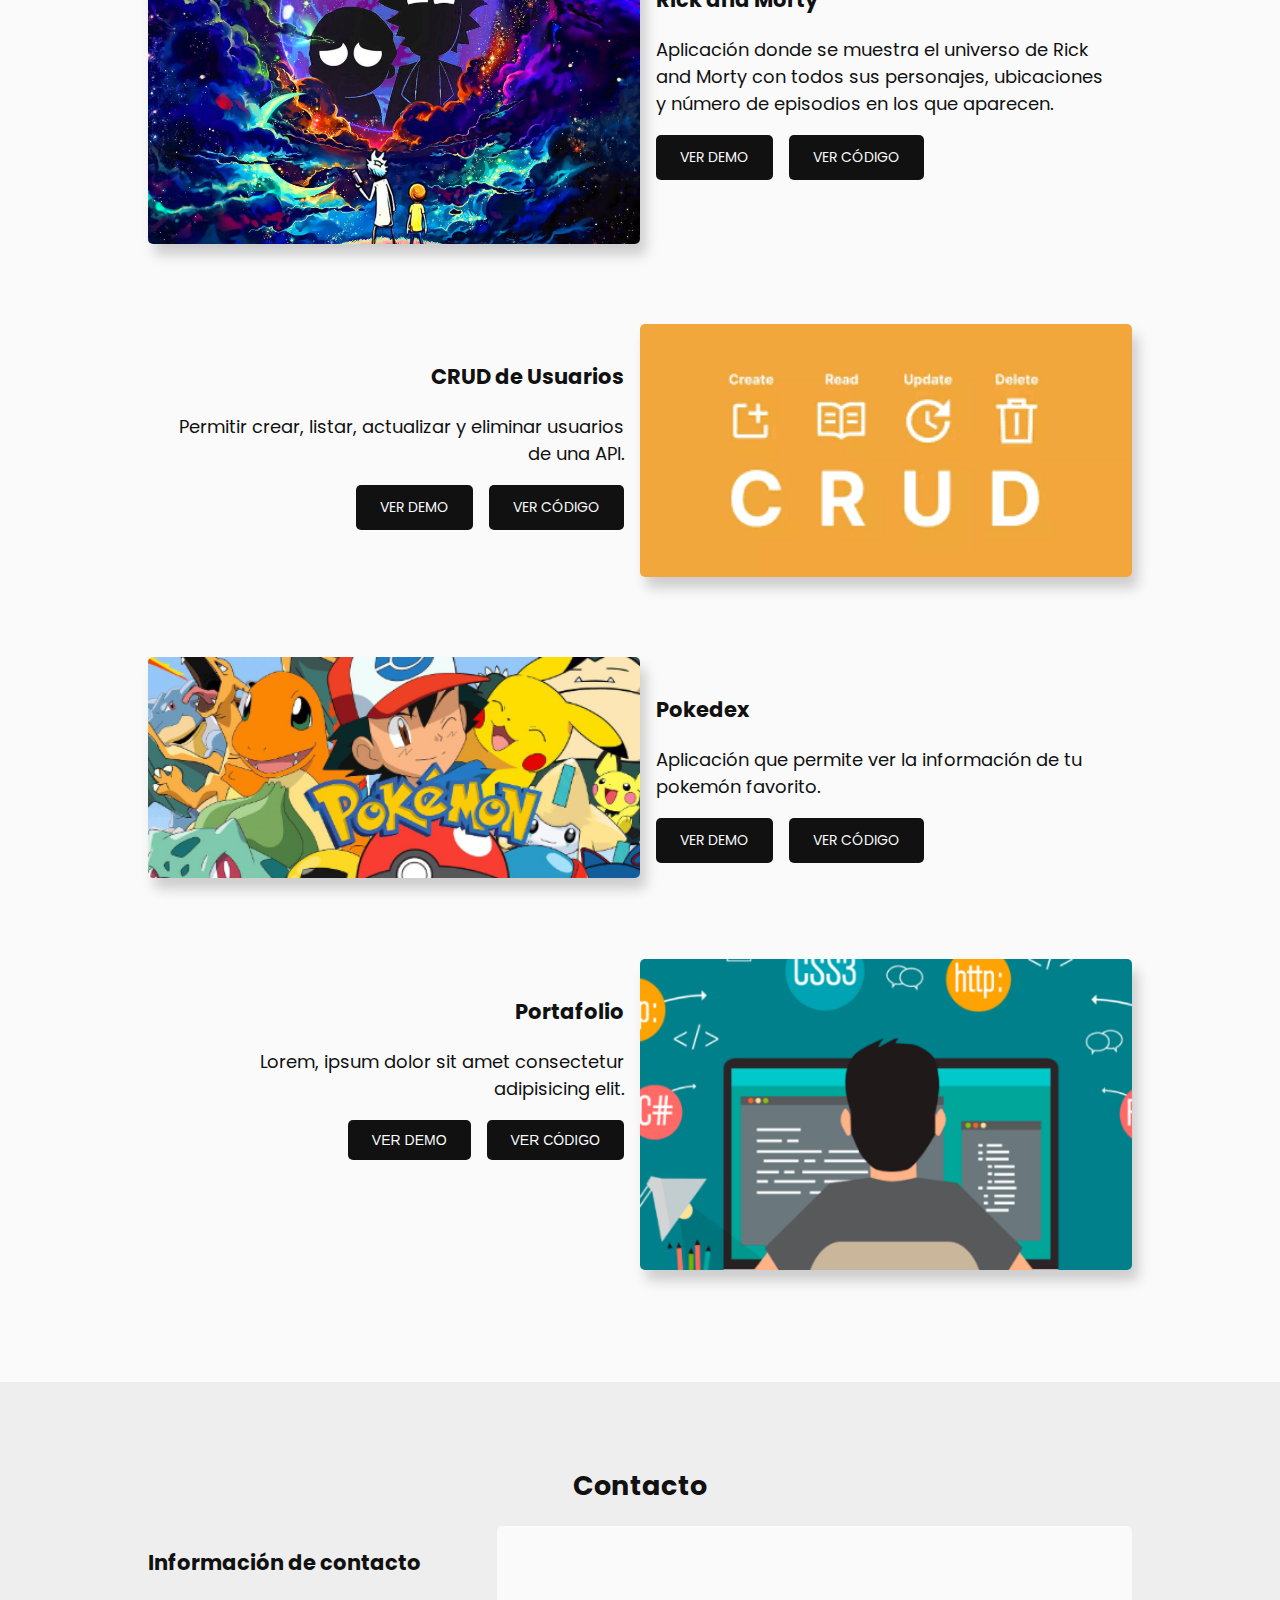
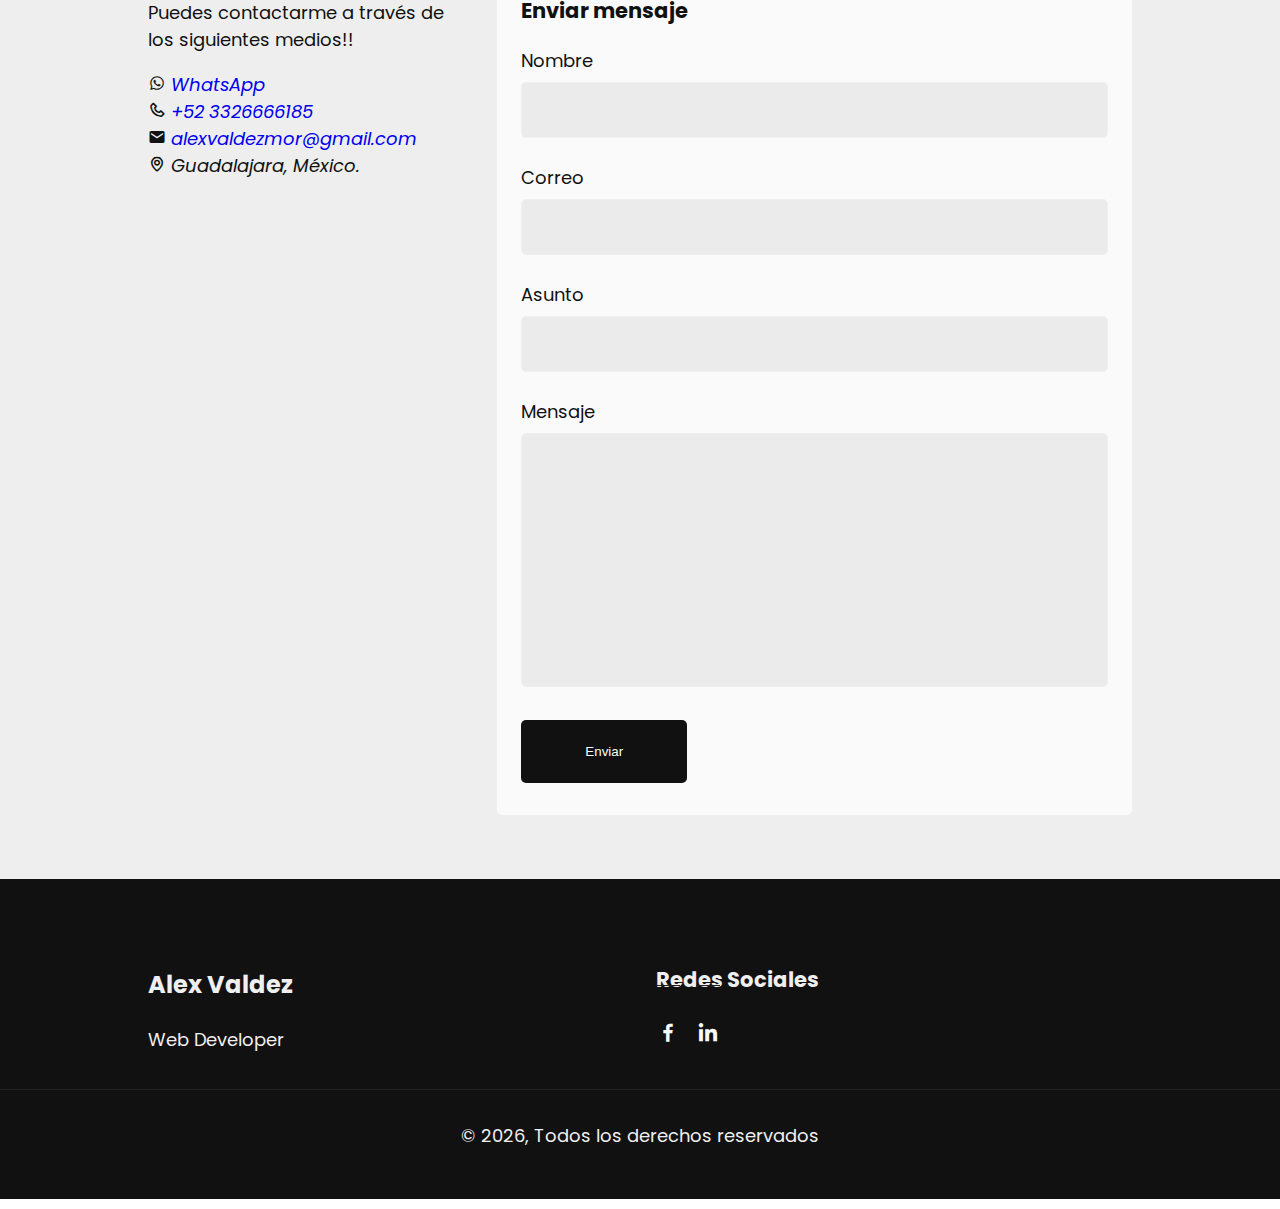
==== commit 5c29ad8c: "actualizacio de nombre" ====
--- a/index.html
+++ b/index.html
@@ -17,7 +17,7 @@
   <link href='https://unpkg.com/boxicons@2.1.4/css/boxicons.min.css' rel='stylesheet'>
 
   <title>Portafolio</title>
-  <link rel="shortcut icon" href="assets/img/logo.png" type="image/x-icon">
+  <link rel="shortcut icon" href="../img/logo.png" type="image/x-icon">
   <link rel="stylesheet" href="assets/css/style.css">
   <script type="module" src="assets/js/main.js"></script>
   <!-- EmailJS  -->
@@ -97,7 +97,7 @@
       <i class="bx bxl-graphql home__layer home__layer--10" data-speed="-7"></i>
       <div class="home__container grid--container">
         <div class="home__image">
-          <img src="assets/img/20230707_100747.jpg" width="330" alt="profile photo" title="Alex" />
+          <img src="https://img.freepik.com/foto-gratis/collage-fondo-programacion_23-2149901789.jpg" width="370"  alt="profile photo" title="" />
         </div>
 
         <ul class="home__social flex--container">
@@ -110,9 +110,6 @@
           <li class="home__social-item">
             <a class="home__social-link" href="https://github.com/settings/profile" target="_blank"><i class="bx bxl-github"></i></a>
           </li>
-          <li class="home__social-item">
-            <a class="home__social-link" href="mailto:alexvaldezmor@gmail.com" target="_blank"><i class="bx bx-envelope"></i></a>
-          </li>
         </ul>
 
         <div class="home__info">
@@ -124,7 +121,7 @@
         </div>
 
         <div class="home__buttons">
-          <a class="btn btn--primary" href="#" title="Descargar mi CV" download="my_cv" rel="noreferrer nofollow">
+          <a class="btn btn--primary" href="assets/docs/Mi_CV.pdf" title="Descargar mi CV" download="my_cv" rel="noreferrer nofollow">
             Descargar CV
           </a>
         </div>
@@ -135,23 +132,23 @@
 
       <div class="about__container grid--container">
         <p class="about__description">
-          Soy una persona apasionada por la tecnología, la naturaleza y los deportes, me gusta asumir toda clase de retos que lleven al limite mis capacidades y aptitudes, tanto en el ámbito personal como en lo profesional, buscando siempre contribuir a proyectos innovadores y desafiantes.
+          Soy una persona apasionada por el estudio la tecnología y los deportes, me gusta asumir toda clase de retos que lleven al limite mis capacidades y aptitudes, tanto en el ámbito personal como en lo profesional, buscando siempre contribuir a proyectos innovadores y desafiantes.
         </p>
 
         <div class="about__cards flex--container">
           <!--Card 1 -->
           <div class="about__card">
-            <img class="about__card--img" src="https://encrypted-tbn0.gstatic.com/images?q=tbn:ANd9GcReoDnVi42bszpgD9Dd2Aw8cFHpAw_WPmG0xw&s" alt="Laborando como ingeniero"
+            <img class="about__card--img" src="assets/img/me4.png" width="50" alt="Laborando como ingeniero"
               title="Laborando como ingeniero" />
           </div>
           <!--Card 2 -->
           <div class="about__card">
-            <img class="about__card--img" src="https://encrypted-tbn0.gstatic.com/images?q=tbn:ANd9GcRehS4MurMx7W_uqem6LmxuJC5N4-jRYN_4ng&s" alt="Naturaleza"
+            <img class="about__card--img" src="assets/img/me6.png" alt="Diseño"
               title="Laborando como diseñador" />
           </div>
           <!--Card 3 -->
           <div class="about__card">
-            <img class="about__card--img" src="https://encrypted-tbn0.gstatic.com/images?q=tbn:ANd9GcSCIrg2FEDrdjsVdIROV2MEY-74o4nJnuTjFw&s" alt="Esgrima"
+            <img class="about__card--img" src="assets/img/me5.png" alt="Equipo"
               title="Trabajando en equipo" />
           </div>
         </div>
@@ -162,10 +159,7 @@
 
       <div class="skills__container grid--container">
         <p class="skills__description flex--container">
-          Lorem ipsum dolor sit amet consectetur, adipisicing elit. Amet
-          incidunt aut distinctio maxime recusandae. Velit exercitationem
-          ducimus cupiditate corrupti eveniet soluta accusamus quasi,
-          suscipit, vitae optio, officiis rerum cumque numquam.
+          Dominio de lenguajes de programación, control de versiones y metodologías ágiles, con fuertes habilidades en resolución de problemas, pensamiento lógico y atención al detalle, lo que me escribir código legible y eficiente, con gran capacidad para trabajar en equipo y adaptarme a nuevas tecnologías.
         </p>
 
         <div class="skills__wrapper flex--container">
@@ -179,12 +173,8 @@
                 <h3 class="skills__card-title">HTML</h3>
 
                 <p class="skills__card-description">
-                  Lorem ipsum dolor, sit amet consectetur adipisicing elit.
-                  Est, fuga nesciunt, officia nobis blanditiis in aperiam
-                  voluptatum officiis repellendus beatae consectetur. In,
-                  provident excepturi? Ratione doloribus consequuntur sit
-                  officia cupiditate.
-                </p>
+                  Dominio de HTML5, incluyendo estructuras semánticas y optimización SEO, creación de formularios interactivos y accesibles con validaciones nativas, integración de multimedia (audio y video) y gráficos SVG, implementación de prácticas de accesibilidad web y mejora de navegabilidad.  
+                <p>
               </div>
             </details>
             <!--Card 2 -->
@@ -196,11 +186,7 @@
                 <h3 class="skills__card-title">CSS3</h3>
 
                 <p class="skills__card-description">
-                  Lorem ipsum dolor, sit amet consectetur adipisicing elit.
-                  Est, fuga nesciunt, officia nobis blanditiis in aperiam
-                  voluptatum officiis repellendus beatae consectetur. In,
-                  provident excepturi? Ratione doloribus consequuntur sit
-                  officia cupiditate.
+                  Dominio de CSS3, incluyendo Flexbox, Grid y diseño responsivo con media queries, creación de animaciones avanzadas y transiciones para mejorar la experiencia del usuario, experiencia en SASS y frameworks como Bootstrap y Tailwind CSS, optimización de estilos para rendimiento y accesibilidad web. 
                 </p>
               </div>
             </details>
@@ -213,11 +199,7 @@
                 <h3 class="skills__card-title">Javascript</h3>
 
                 <p class="skills__card-description">
-                  Lorem ipsum dolor, sit amet consectetur adipisicing elit.
-                  Est, fuga nesciunt, officia nobis blanditiis in aperiam
-                  voluptatum officiis repellendus beatae consectetur. In,
-                  provident excepturi? Ratione doloribus consequuntur sit
-                  officia cupiditate.
+                  Dominio de JavaScript ES6+, manipulación del DOM y manejo de eventos, desarrollo de aplicaciones web dinámicas con React.js y Node.js, consumo y creación de APIs RESTful con Axios y Express.js, experiencia en gestión de estado con Redux y en pruebas unitarias con Jest, optimización de código siguiendo buenas prácticas y principios SOLID.
                 </p>
               </div>
             </details>
@@ -230,11 +212,7 @@
                 <h3 class="skills__card-title">React</h3>
 
                 <p class="skills__card-description">
-                  Lorem ipsum dolor, sit amet consectetur adipisicing elit.
-                  Est, fuga nesciunt, officia nobis blanditiis in aperiam
-                  voluptatum officiis repellendus beatae consectetur. In,
-                  provident excepturi? Ratione doloribus consequuntur sit
-                  officia cupiditate.
+                  Desarrollo de aplicaciones dinámicas con componentes funcionales y hooks como `useState` y `useEffect`,       gestión del estado global con Redux y Context API, implementación de rutas protegidas y navegación dinámica con React Router, consumo de APIs con Axios y React Query, despliegue de aplicaciones React en plataformas como Vercel y Netlify.
                 </p>
               </div>
             </details>
@@ -248,7 +226,10 @@
             <span class="skills__tag">Creativo</span>
             <span class="skills__tag">Dedicado</span>
             <span class="skills__tag">Proactivo</span>
-            <span class="skills__tag">Autodidacta</span>
+            <span class="skills__tag">Adaptabilidad y prendizaje continuo</span>
+            <span class="skills__tag">
+              Pensamiento lógico
+            </span>
           </div>
         </div>
       </div>
@@ -260,22 +241,22 @@
         <div class="projects__project">
           <div class="projects__inner grid--container">
             <div class="projects__image">
-              <img src="assets/img/project1.jpg" alt="project 1" title="Ecommerce Vanilla" />
+              <img src="assets/img/imgPro1.png" alt="project 1" title="Galleta de la Fortuna" />
             </div>
 
             <div class="projects__info">
-              <h3 class="projects__name">Proyecto 1</h3>
+              <h3 class="projects__name">Galleta de la Fortuna</h3>
               <p class="projects__description">
-                Lorem, ipsum dolor sit amet consectetur adipisicing elit.
+                Aplicación que muestra una frase filosófica de manera aleatoria cada vez que se actualiza.
               </p>
 
               <div class="projects__buttons">
-                <button class="btn projects__button" type="button">
+                <a href='https://proyecto1-galleta-de-la-fortuna.netlify.app/' class="btn projects__button">
                   VER DEMO
-                </button>
-                <button class="btn projects__button" type="button">
+                </a>
+                <a href="https://github.com/AlexValdezdelaTorre/Fortune-Cookie"  class="btn projects__button">
                   VER CÓDIGO
-                </button>
+                </a>
               </div>
             </div>
           </div>
@@ -284,22 +265,22 @@
         <div class="projects__project">
           <div class="projects__inner grid--container">
             <div class="projects__image">
-              <img src="assets/img/project2.png" alt="project 1" title="Consumiendo API Pokemon con React" />
+              <img src="assets/img/imgPro2.png" alt="project 2" title="Aplicación del Clima" />
             </div>
 
             <div class="projects__info">
-              <h3 class="projects__name">Proyecto 2</h3>
+              <h3 class="projects__name">Aplicación del Clima</h3>
               <p class="projects__description">
-                Lorem, ipsum dolor sit amet consectetur adipisicing elit.
+                Aplicación que muestra las condiciones climáticas como temperatura, viento, presión atmosférica.
               </p>
 
               <div class="projects__buttons">
-                <button class="btn projects__button" type="button">
+                <a href="https://weather-app-gen40.netlify.app/" class="btn projects__button">
                   VER DEMO
-                </button>
-                <button class="btn projects__button" type="button">
+                </a>
+                <a href="https://github.com/AlexValdezdelaTorre/weather-app" class="btn projects__button">
                   VER CÓDIGO
-                </button>
+                </a>
               </div>
             </div>
           </div>
@@ -308,22 +289,24 @@
         <div class="projects__project">
           <div class="projects__inner grid--container">
             <div class="projects__image">
-              <img src="assets/img/project3.jpg" alt="project 1" title="CRUD con React" />
+              <img src="assets/img/imgPro3.png" alt="project 3" title="Aplicación Rick and Morty" />
             </div>
 
             <div class="projects__info">
-              <h3 class="projects__name">Proyecto 3</h3>
+              <h3 class="projects__name">Rick and Morty</h3>
               <p class="projects__description">
-                Lorem, ipsum dolor sit amet consectetur adipisicing elit.
+                Aplicación donde se muestra el universo de Rick and Morty con todos sus personajes, ubicaciones y número de 
+                   episodios en los que aparecen.
+
               </p>
 
               <div class="projects__buttons">
-                <button class="btn projects__button" type="button">
+                <a href="https://rick-and-morty-app-react-gen40.netlify.app/" class="btn projects__button">
                   VER DEMO
-                </button>
-                <button class="btn projects__button" type="button">
+                </a>
+                <a href="https://github.com/AlexValdezdelaTorre/Rick-and-Morty-app" class="btn projects__button">
                   VER CÓDIGO
-                </button>
+                </a>
               </div>
             </div>
           </div>
@@ -332,11 +315,59 @@
         <div class="projects__project">
           <div class="projects__inner grid--container">
             <div class="projects__image">
-              <img src="assets/img/project4.png" alt="project 1" title="Aplicación del tiempo con React" />
+              <img src="assets/img/pro4.png" alt="project 4" title="Crud de Usuarios"/>
             </div>
 
             <div class="projects__info">
-              <h3 class="projects__name">Proyecto 4</h3>
+              <h3 class="projects__name">CRUD de Usuarios</h3>
+              <p class="projects__description">
+                Permitir crear, listar, actualizar y eliminar usuarios de una API.
+              </p>
+
+              <div class="projects__buttons">
+                <a href="https://crud-de-usuarios-react.netlify.app/" class="btn projects__button">
+                  VER DEMO
+                </a>
+                <a href="https://github.com/AlexValdezdelaTorre/Crud-Usuarios" class="btn projects__button">
+                  VER CÓDIGO
+                </a>
+              </div>
+            </div>
+          </div>
+        </div>
+
+        <div class="projects__project">
+          <div class="projects__inner grid--container">
+            <div class="projects__image">
+              <img src="assets/img/imgPro5.png" alt="project 5" title="Pokedek" />
+            </div>
+
+            <div class="projects__info">
+              <h3 class="projects__name">Pokedex</h3>
+              <p class="projects__description">
+                Aplicación que permite ver la información de tu pokemón favorito.
+              </p>
+
+              <div class="projects__buttons">
+                <a href="https://pokedex-proyecto5.netlify.app/" class="btn projects__button">
+                  VER DEMO
+                </a>
+                <a href="https://github.com/AlexValdezdelaTorre/Pokedex" class="btn projects__button">
+                  VER CÓDIGO
+                </a>
+              </div>
+            </div>
+          </div>
+        </div>
+
+        <div class="projects__project">
+          <div class="projects__inner grid--container">
+            <div class="projects__image">
+              <img src="assets/img/pro6.png" alt="project 6" title="Aplicación del tiempo con React" />
+            </div>
+
+            <div class="projects__info">
+              <h3 class="projects__name">Portafolio</h3>
               <p class="projects__description">
                 Lorem, ipsum dolor sit amet consectetur adipisicing elit.
               </p>
--- a/assets/css/style.css
+++ b/assets/css/style.css
@@ -349,7 +349,7 @@
 						position: absolute;
 						top: 2px;
 						left: 2px;
-						background-image: url(../img/México-removebg-preview.png);
+						background-image: url(../img/México.png);
 						background-size: cover;
 						background-repeat: no-repeat;
 						border-radius: 50%;
@@ -471,6 +471,7 @@
 			width: clamp(min(320px, 100%), 85vw, 445px);
 			height: auto;
 			margin: 0 auto;
+			
 		}
 		.home__social {
 			position: absolute;
@@ -551,11 +552,15 @@
 }
 
 /* ============= skills ============= */
+.skills__card-title {
+	text-align: center;
+}
+
 .skills {
 	background-color: var(--bg-color-section1);
 	.skills__container {
 		.skills__description {
-			text-align: center;
+			text-align:left;
 		}
 		/* SLIDER  */
 		.skills__wrapper {
@@ -570,7 +575,7 @@
 					height: 100px;
 					padding: 20px;
 					border-radius: 1rem;
-					text-align: center;
+					text-align: justify;
 					width: inherit;
 					transition: 0.5s cubic-bezier(0.6, -0.28, 0.735, 0.045);
 					overflow: hidden;
@@ -805,7 +810,7 @@
 			.home__image {
 				width: clamp(min(375px, 100%), 48vw, 500px);
 				grid-column: 2 / 3;
-				grid-row: 1 / 5;
+				grid-row: 1 / 4;
 				transform: translateY(3.3rem);
 			}
 
@@ -840,26 +845,22 @@
 		.about__container {
 			.about__cards {
 				flex-direction: row;
-				
 
 				.about__card {
 					transition: transform 0.2s;
+					width: 260px;
+					height: 300px;
 
 					&:nth-child(1) {
+						width: 260px;
+						height: 300px;
 						transform: rotate(-8deg);
-						width: 270px;
+					}
+
+					&:nth-child(3) {
+						width: 250px;
 						height: 300px;
-					}
-					&:nth-child(2) {
-						transform: none;
-
-					}
-
-
-					&:nth-child(3) {
 						transform: rotate(8deg);
-						
-						
 					}
 
 					&:hover {
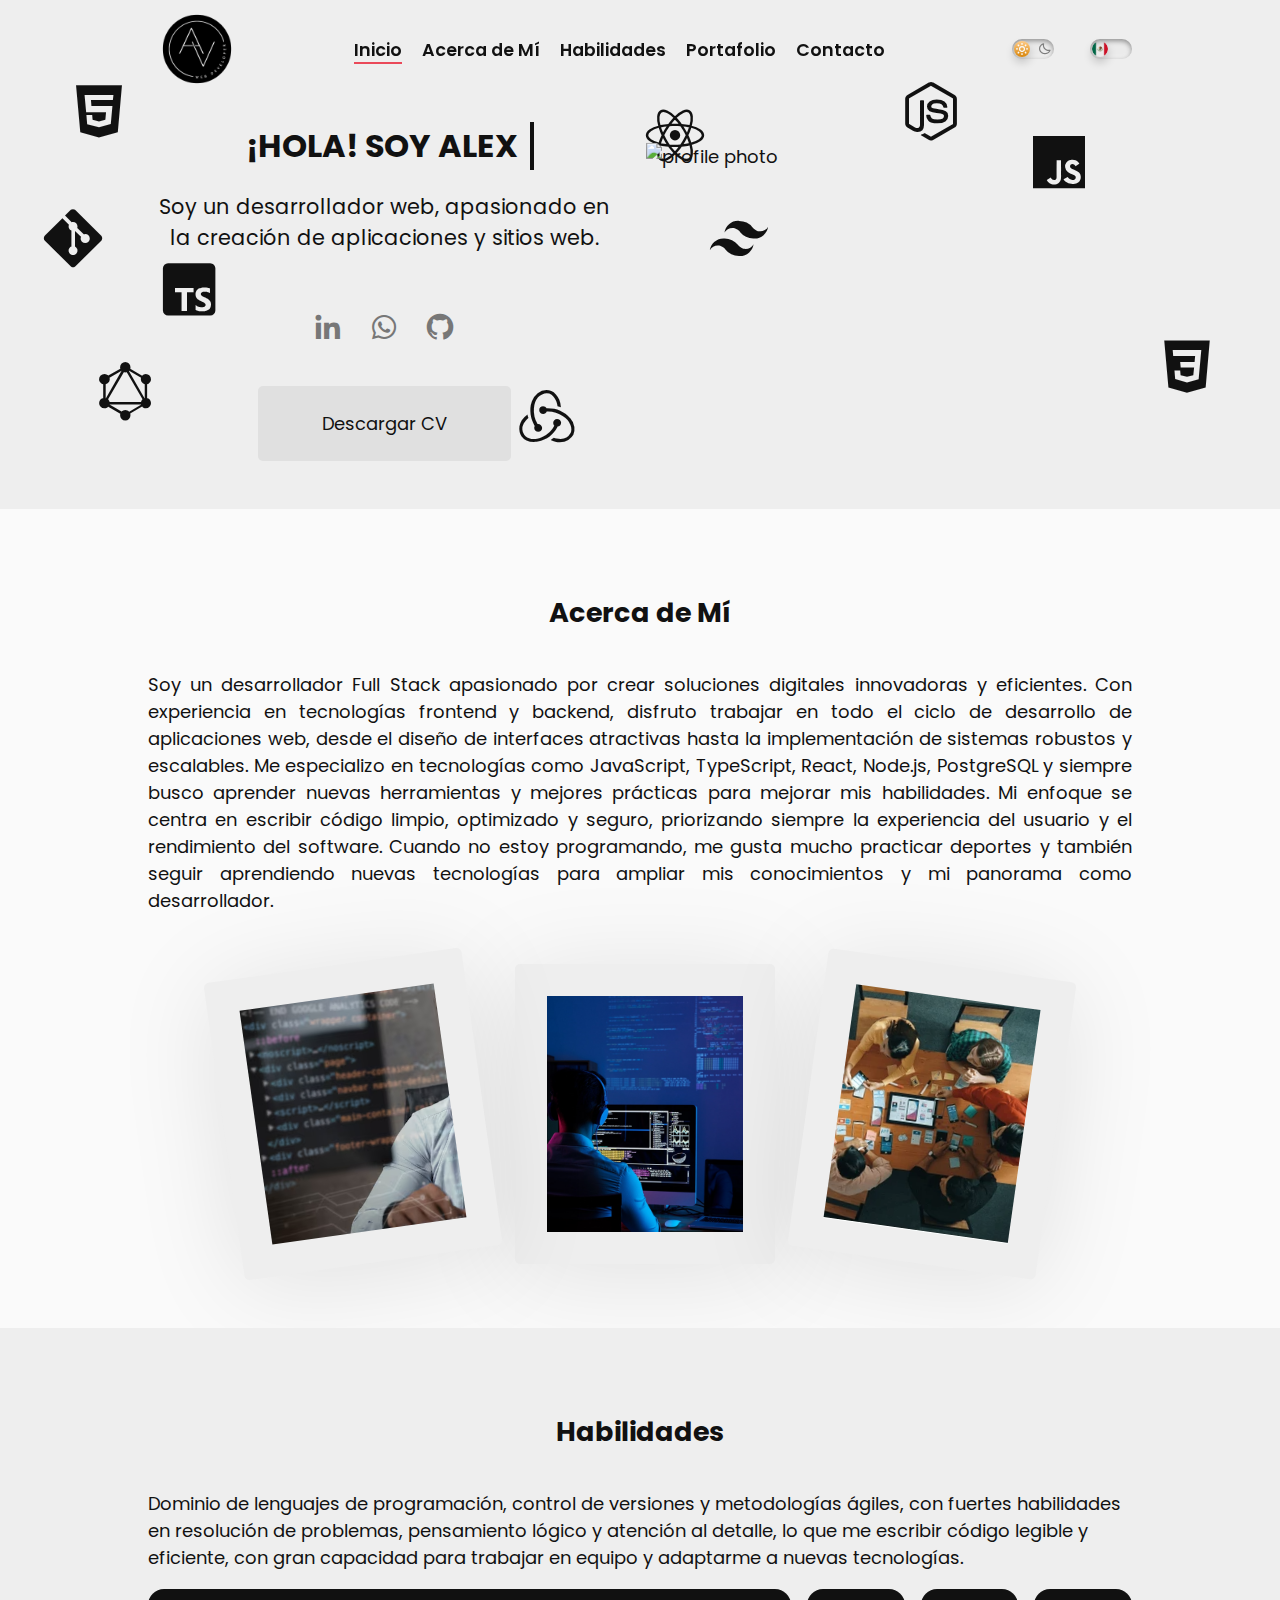
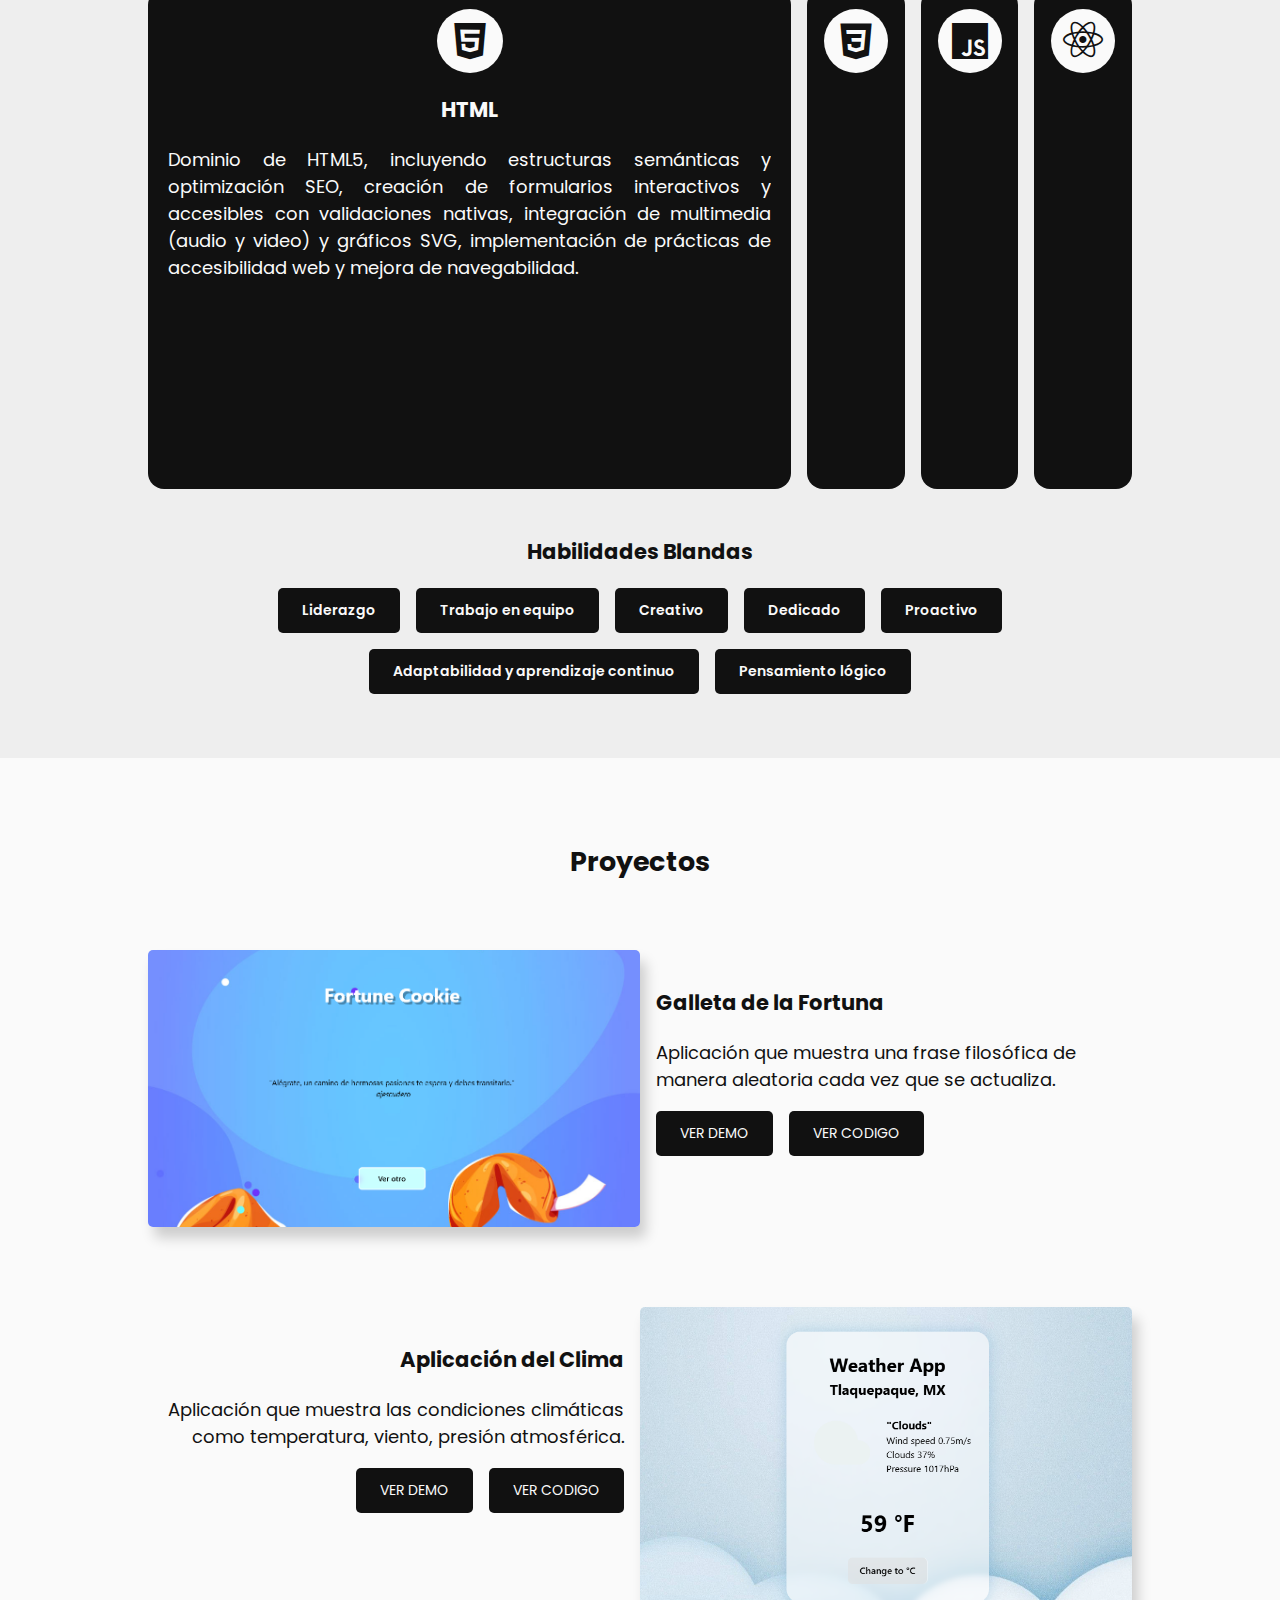
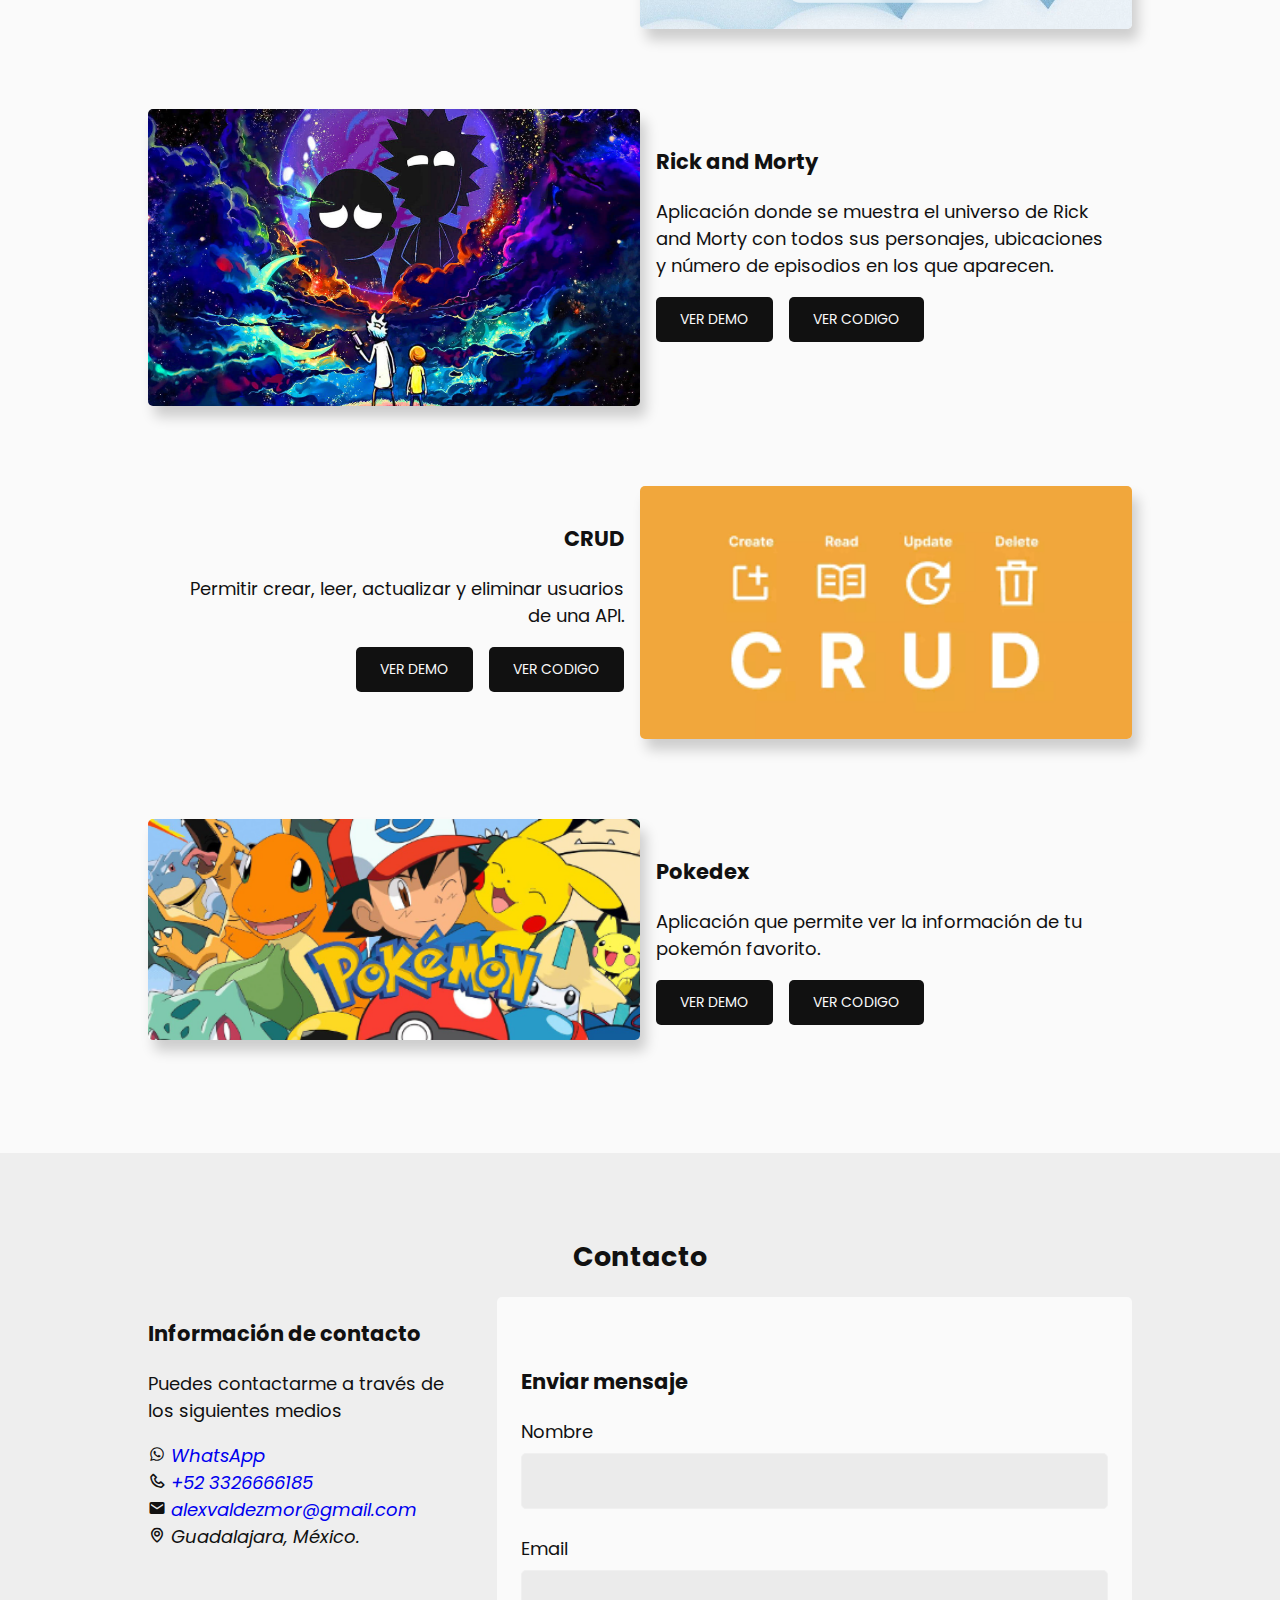
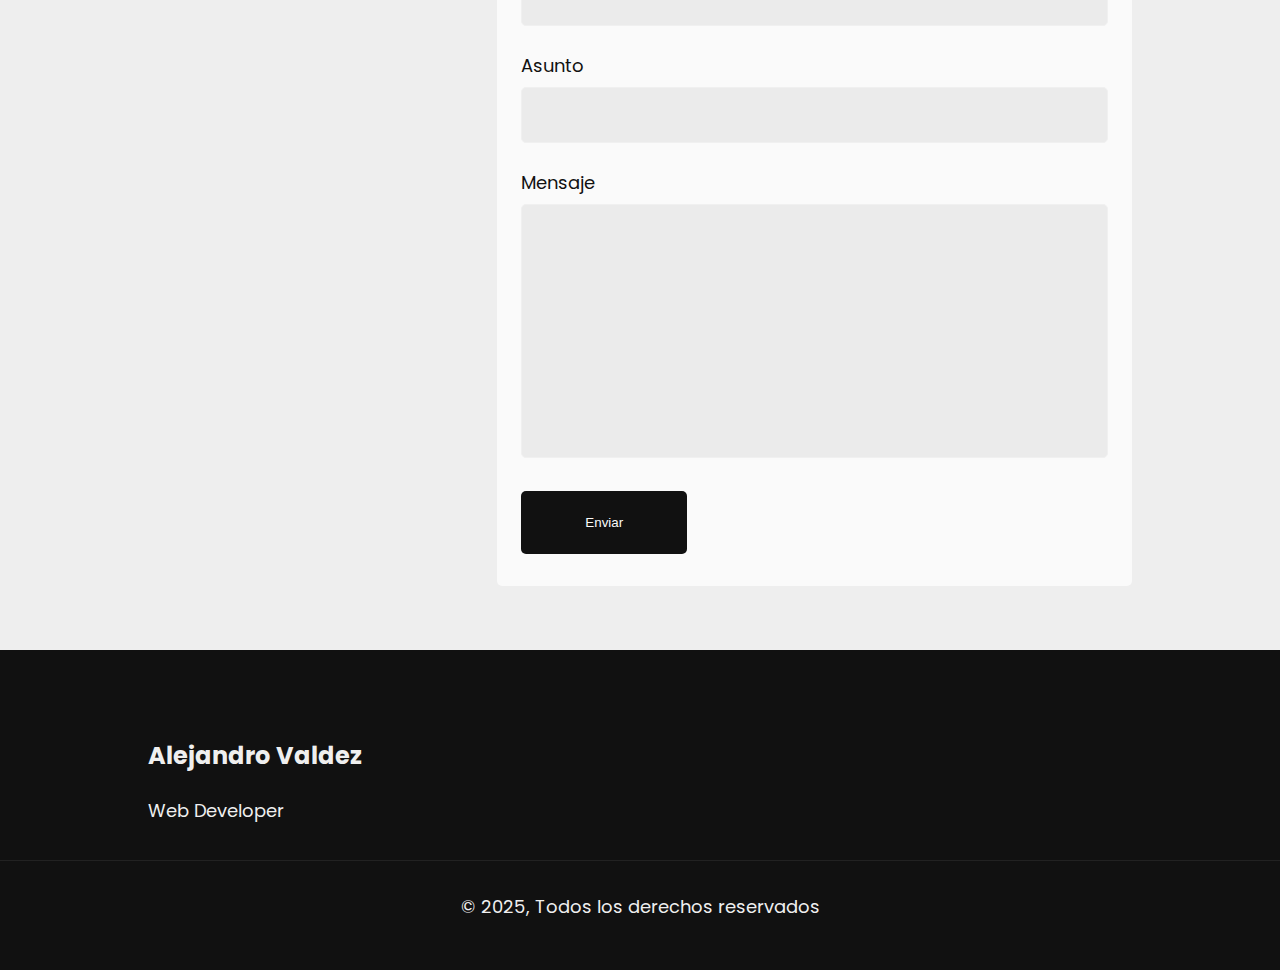
==== commit ef316b5e: "actualizacion idioma inglés" ====
--- a/index.html
+++ b/index.html
@@ -5,7 +5,7 @@
   <meta charset="UTF-8">
   <meta name="viewport" content="width=device-width, initial-scale=1.0">
   <meta name="author" content="Alex Valdez">
-  <meta name="description" content="Soy un desarrollador web, apasionado en la creación de aplicaciones y sitios web">
+  <meta name="description" content="Soy un desarrollador web.">
   <meta name="keywords" content="Desarrollo web, programación, backend">
   <!-- Fuente  -->
   <link rel="preconnect" href="https://fonts.googleapis.com">
@@ -16,10 +16,10 @@
   <!-- Iconos  -->
   <link href='https://unpkg.com/boxicons@2.1.4/css/boxicons.min.css' rel='stylesheet'>
 
-  <title>Portafolio</title>
+  <title id="title">Portafolio</title>
   <link rel="shortcut icon" href="../img/logo.png" type="image/x-icon">
   <link rel="stylesheet" href="assets/css/style.css">
-  <script type="module" src="assets/js/main.js"></script>
+  <!--<script type="module" src="assets/js/main.js"></script>-->
   <!-- EmailJS  -->
   <script type="text/javascript" src="https://cdn.jsdelivr.net/npm/@emailjs/browser@4/dist/email.min.js">
   </script>
@@ -50,19 +50,19 @@
 
         <ul class="navbar__list flex--container">
           <li class="navbar__item">
-            <a class="navbar__link active" href="#home">Inicio</a>
+            <a id="inicio" class="navbar__link active" href="#home">Inicio</a>
           </li>
           <li class="navbar__item">
-            <a class="navbar__link" href="#about">Acerca de Mí</a>
+            <a id="acercaDeMi" class="navbar__link" href="#about">Acerca de Mí</a>
           </li>
           <li class="navbar__item">
-            <a class="navbar__link" href="#skills">Habilidades</a>
+            <a id="habilidades" class="navbar__link" href="#skills">Habilidades</a>
           </li>
           <li class="navbar__item">
-            <a class="navbar__link" href="#projects">Portafolio</a>
+            <a id="miPortafolio" class="navbar__link" href="#projects">Portafolio</a>
           </li>
           <li class="navbar__item">
-            <a class="navbar__link" href="#contact">Contacto</a>
+            <a id="miContacto" class="navbar__link" href="#contact">Contacto</a>
           </li>
         </ul>
       </div>
@@ -113,26 +113,30 @@
         </ul>
 
         <div class="home__info">
-          <h1 class="home__title">Hola, soy Alex</h1>
-
-          <p class="home__description">
+          <h1 id="headerTitle" class="home__title">¡Hola!, soy Alex</h1>
+
+          <p id="homeDescription" class="home__description">
             Soy un desarrollador web, apasionado en la creación de aplicaciones y sitios web.
           </p>
         </div>
 
         <div class="home__buttons">
-          <a class="btn btn--primary" href="assets/docs/Mi_CV.pdf" title="Descargar mi CV" download="my_cv" rel="noreferrer nofollow">
+          <a id="curriculum" class="btn btn--primary" href="assets/docs/Mi_CV.pdf" title="Descargar mi CV" download="my_cv" rel="noreferrer nofollow">
             Descargar CV
           </a>
         </div>
       </div>
     </section>
     <section id="about" class="about section">
-      <h2 class="section__title">Acerca de Mí</h2>
+      <h2 id="AboutMe" class="section__title">Acerca de Mí</h2>
 
       <div class="about__container grid--container">
-        <p class="about__description">
-          Soy una persona apasionada por el estudio la tecnología y los deportes, me gusta asumir toda clase de retos que lleven al limite mis capacidades y aptitudes, tanto en el ámbito personal como en lo profesional, buscando siempre contribuir a proyectos innovadores y desafiantes.
+        <p id="aboutMeDescription" class="about__description">
+          Soy un desarrollador Full Stack apasionado por crear soluciones digitales innovadoras y eficientes. Con experiencia en tecnologías frontend y backend, disfruto trabajar en todo el ciclo de desarrollo de aplicaciones web, desde el diseño de interfaces atractivas hasta la implementación de sistemas robustos y escalables.
+
+Me especializo en tecnologías como JavaScript, TypeScript, React, Node.js, PostgreSQ y siempre busco aprender nuevas herramientas y mejores prácticas para mejorar mis habilidades. Mi enfoque se centra en escribir código limpio, optimizado y seguro, priorizando siempre la experiencia del usuario y el rendimiento del software.
+
+Cuando no estoy programando, me gusta gusta mucho practicar deportes y tambien seguir aprendiendo nuevas tecnologias para ampliar mis conocimientos y mi panorama como desarrollador.
         </p>
 
         <div class="about__cards flex--container">
@@ -155,10 +159,10 @@
       </div>
     </section>
     <section id="skills" class="skills section">
-      <h2 class="section__title">Habilidades</h2>
+      <h2 id="habiliTitulo" class="section__title">Habilidades</h2>
 
       <div class="skills__container grid--container">
-        <p class="skills__description flex--container">
+        <p id="habilidadesDesc" class="skills__description flex--container">
           Dominio de lenguajes de programación, control de versiones y metodologías ágiles, con fuertes habilidades en resolución de problemas, pensamiento lógico y atención al detalle, lo que me escribir código legible y eficiente, con gran capacidad para trabajar en equipo y adaptarme a nuevas tecnologías.
         </p>
 
@@ -170,9 +174,9 @@
                 <i class="bx bxl-html5 flex--container"></i>
               </summary>
               <div class="skills__card-container">
-                <h3 class="skills__card-title">HTML</h3>
-
-                <p class="skills__card-description">
+                <h3 id="html" class="skills__card-title">HTML</h3>
+
+                <p id="skillsHtml" class="skills__card-description">
                   Dominio de HTML5, incluyendo estructuras semánticas y optimización SEO, creación de formularios interactivos y accesibles con validaciones nativas, integración de multimedia (audio y video) y gráficos SVG, implementación de prácticas de accesibilidad web y mejora de navegabilidad.  
                 <p>
               </div>
@@ -185,7 +189,7 @@
               <div class="skills__card-container">
                 <h3 class="skills__card-title">CSS3</h3>
 
-                <p class="skills__card-description">
+                <p id="cSSHabilidades" class="skills__card-description">
                   Dominio de CSS3, incluyendo Flexbox, Grid y diseño responsivo con media queries, creación de animaciones avanzadas y transiciones para mejorar la experiencia del usuario, experiencia en SASS y frameworks como Bootstrap y Tailwind CSS, optimización de estilos para rendimiento y accesibilidad web. 
                 </p>
               </div>
@@ -198,7 +202,7 @@
               <div class="skills__card-container">
                 <h3 class="skills__card-title">Javascript</h3>
 
-                <p class="skills__card-description">
+                <p id="jsHabilidades" class="skills__card-description">
                   Dominio de JavaScript ES6+, manipulación del DOM y manejo de eventos, desarrollo de aplicaciones web dinámicas con React.js y Node.js, consumo y creación de APIs RESTful con Axios y Express.js, experiencia en gestión de estado con Redux y en pruebas unitarias con Jest, optimización de código siguiendo buenas prácticas y principios SOLID.
                 </p>
               </div>
@@ -211,7 +215,7 @@
               <div class="skills__card-container">
                 <h3 class="skills__card-title">React</h3>
 
-                <p class="skills__card-description">
+                <p id="reactHabilidades" class="skills__card-description">
                   Desarrollo de aplicaciones dinámicas con componentes funcionales y hooks como `useState` y `useEffect`,       gestión del estado global con Redux y Context API, implementación de rutas protegidas y navegación dinámica con React Router, consumo de APIs con Axios y React Query, despliegue de aplicaciones React en plataformas como Vercel y Netlify.
                 </p>
               </div>
@@ -219,23 +223,21 @@
           </div>
         </div>
         <div class="skills__tags flex--container">
-          <h3 class="skills__tags-title">Habilidades Blandas</h3>
+          <h3 id="habilidadBlanda" class="skills__tags-title">Habilidades Blandas</h3>
           <div class="skills__tags-container flex--container">
-            <span class="skills__tag">Liderazgo</span>
-            <span class="skills__tag">Trabajo en equipo</span>
-            <span class="skills__tag">Creativo</span>
-            <span class="skills__tag">Dedicado</span>
-            <span class="skills__tag">Proactivo</span>
-            <span class="skills__tag">Adaptabilidad y prendizaje continuo</span>
-            <span class="skills__tag">
-              Pensamiento lógico
-            </span>
+            <span id="liderazgo" class="skills__tag">Liderazgo</span>
+            <span id="trabajoEquipo" class="skills__tag">Trabajo en equipo</span>
+            <span id="creativo" class="skills__tag">Creativo</span>
+            <span id="dedicado" class="skills__tag">Dedicado</span>
+            <span id="proactivo" class="skills__tag">Proactivo</span>
+            <span id="adaptabilidad" class="skills__tag">Adaptabilidad y prendizaje continuo</span>
+            <span id="pensamientoLogico" class="skills__tag">Pensamiento lógico</span>
           </div>
         </div>
       </div>
     </section>
     <section id="projects" class="projects section">
-      <h2 class="section__title">Proyectos</h2>
+      <h2 id="proyecto" class="section__title">Proyectos</h2>
 
       <div class="projects__container grid--container">
         <div class="projects__project">
@@ -245,16 +247,16 @@
             </div>
 
             <div class="projects__info">
-              <h3 class="projects__name">Galleta de la Fortuna</h3>
-              <p class="projects__description">
+              <h3 id="galleta" class="projects__name">Galleta de la Fortuna</h3>
+              <p id="galletafortuna" class="projects__description">
                 Aplicación que muestra una frase filosófica de manera aleatoria cada vez que se actualiza.
               </p>
 
               <div class="projects__buttons">
-                <a href='https://proyecto1-galleta-de-la-fortuna.netlify.app/' class="btn projects__button">
+                <a id="galletaDemo" href='https://proyecto1-galleta-de-la-fortuna.netlify.app/' class="btn projects__button">
                   VER DEMO
                 </a>
-                <a href="https://github.com/AlexValdezdelaTorre/Fortune-Cookie"  class="btn projects__button">
+                <a id="galletaCodigo" href="https://github.com/AlexValdezdelaTorre/Fortune-Cookie"  class="btn projects__button">
                   VER CÓDIGO
                 </a>
               </div>
@@ -269,16 +271,16 @@
             </div>
 
             <div class="projects__info">
-              <h3 class="projects__name">Aplicación del Clima</h3>
-              <p class="projects__description">
+              <h3 id="clima" class="projects__name">Aplicación del Clima</h3>
+              <p id="climaApp" class="projects__description">
                 Aplicación que muestra las condiciones climáticas como temperatura, viento, presión atmosférica.
               </p>
 
               <div class="projects__buttons">
-                <a href="https://weather-app-gen40.netlify.app/" class="btn projects__button">
+                <a id="climaDemo" href="https://weather-app-gen40.netlify.app/" class="btn projects__button">
                   VER DEMO
                 </a>
-                <a href="https://github.com/AlexValdezdelaTorre/weather-app" class="btn projects__button">
+                <a id="climaCode" href="https://github.com/AlexValdezdelaTorre/weather-app" class="btn projects__button">
                   VER CÓDIGO
                 </a>
               </div>
@@ -293,18 +295,16 @@
             </div>
 
             <div class="projects__info">
-              <h3 class="projects__name">Rick and Morty</h3>
-              <p class="projects__description">
-                Aplicación donde se muestra el universo de Rick and Morty con todos sus personajes, ubicaciones y número de 
-                   episodios en los que aparecen.
-
+              <h3  sclass="projects__name">Rick and Morty</h3>
+              <p id="rickAndmorty" class="projects__description">
+                Aplicación donde se muestra el universo de Rick and Morty con todos sus personajes, ubicaciones y número de episodios en los que aparecen.
               </p>
 
               <div class="projects__buttons">
-                <a href="https://rick-and-morty-app-react-gen40.netlify.app/" class="btn projects__button">
+                <a id="rickDemo" href="https://rick-and-morty-app-react-gen40.netlify.app/" class="btn projects__button">
                   VER DEMO
                 </a>
-                <a href="https://github.com/AlexValdezdelaTorre/Rick-and-Morty-app" class="btn projects__button">
+                <a id="rickCode" href="https://github.com/AlexValdezdelaTorre/Rick-and-Morty-app" class="btn projects__button">
                   VER CÓDIGO
                 </a>
               </div>
@@ -319,16 +319,16 @@
             </div>
 
             <div class="projects__info">
-              <h3 class="projects__name">CRUD de Usuarios</h3>
-              <p class="projects__description">
-                Permitir crear, listar, actualizar y eliminar usuarios de una API.
+              <h3 class="projects__name">CRUD</h3>
+              <p id="crud" class="projects__description">
+                Permitir crear, leer, actualizar y eliminar usuarios de una API.
               </p>
 
               <div class="projects__buttons">
-                <a href="https://crud-de-usuarios-react.netlify.app/" class="btn projects__button">
+                <a id="crudDemo" href="https://crud-de-usuarios-react.netlify.app/" class="btn projects__button">
                   VER DEMO
                 </a>
-                <a href="https://github.com/AlexValdezdelaTorre/Crud-Usuarios" class="btn projects__button">
+                <a id="crudCode" href="https://github.com/AlexValdezdelaTorre/Crud-Usuarios" class="btn projects__button">
                   VER CÓDIGO
                 </a>
               </div>
@@ -344,15 +344,15 @@
 
             <div class="projects__info">
               <h3 class="projects__name">Pokedex</h3>
-              <p class="projects__description">
+              <p id="pokedex" class="projects__description">
                 Aplicación que permite ver la información de tu pokemón favorito.
               </p>
 
               <div class="projects__buttons">
-                <a href="https://pokedex-proyecto5.netlify.app/" class="btn projects__button">
+                <a id="pokeDemo" href="https://pokedex-proyecto5.netlify.app/" class="btn projects__button">
                   VER DEMO
                 </a>
-                <a href="https://github.com/AlexValdezdelaTorre/Pokedex" class="btn projects__button">
+                <a id="pokeCode" href="https://github.com/AlexValdezdelaTorre/Pokedex" class="btn projects__button">
                   VER CÓDIGO
                 </a>
               </div>
@@ -360,7 +360,7 @@
           </div>
         </div>
 
-        <div class="projects__project">
+        <!--<div class="projects__project">
           <div class="projects__inner grid--container">
             <div class="projects__image">
               <img src="assets/img/pro6.png" alt="project 6" title="Aplicación del tiempo con React" />
@@ -382,16 +382,16 @@
               </div>
             </div>
           </div>
-        </div>
+        </div>-->
       </div>
     </section>
     <section id="contact" class="contact section">
-      <h2 class="section__title">Contacto</h2>
+      <h2 id="contacto" class="section__title">Contacto</h2>
 
       <div class="contact__container grid--container">
         <div class="contact__info">
-          <h3 class="contact__info-title">Información de contacto</h3>
-          <p class="contact__info-description">
+          <h3 id="infocontacto" class="contact__info-title">Información de contacto</h3>
+          <p id="contactDesc" class="contact__info-description">
             Puedes contactarme a través de los siguientes medios!!
           </p>
 
@@ -434,27 +434,27 @@
         </div>
 
         <div class="contact__form">
-          <h3 class="contact__form-title">Enviar mensaje</h3>
+          <h3 id="sendMessage" class="contact__form-title">Enviar mensaje</h3>
 
 
           <form id="form" class="contact__form-container">
             <div class="contact__form-group">
-              <label for="name" class="contact__form-label">Nombre</label>
+              <label id="label-name" for="name" class="contact__form-label">Nombre</label>
               <input type="text" id="name" name="name" class="contact__form-input" />
             </div>
 
             <div class="contact__form-group">
-              <label for="email" class="contact__form-label">Correo</label>
+              <label  id="label-email" for="email" class="contact__form-label">Correo</label>
               <input type="email" id="email" name="email" class="contact__form-input" />
             </div>
 
             <div class="contact__form-group">
-              <label for="subject" class="contact__form-label">Asunto</label>
+              <label id="label-subject" for="subject" class="contact__form-label">Asunto</label>
               <input type="text" id="subject" name="subject" class="contact__form-input" />
             </div>
 
             <div class="contact__form-group">
-              <label for="message" class="contact__form-label">Mensaje</label>
+              <label id="label-message" for="message" class="contact__form-label">Mensaje</label>
               <textarea id="message" name="message" cols="30" rows="10" class="contact__form-input"></textarea>
             </div>
             <dialog id="modal">
@@ -462,7 +462,7 @@
               <button type="reset" id="btn_close-modal">Cerrar</button>
             </dialog>
 
-            <button type="submit" class="btn contact__form-button">
+            <button id="enviar" type="submit" class="btn contact__form-button">
               Enviar
             </button>
           </form>
@@ -473,38 +473,39 @@
   <footer class="footer section">
     <div class="footer__container grid--container">
       <div class="footer__info">
-        <h3 class="footer__title">Alex Valdez</h3>
+        <h3 class="footer__title">Alejandro Valdez</h3>
         <p class="footer__description">
           Web Developer
         </p>
       </div>
 
-      <div class="footer__social">
-        <h3 class="footer__title">Redes Sociales</h3>
-
-        <ul class="footer__social-list">
+      <!--<div class="footer__social">
+        <h3 class="footer__title">Redes Sociales</h3>-->
+
+        <!--<ul class="footer__social-list">
           <li class="footer__social-item">
             <a class="footer__social-link" href="https://www.facebook.com/profile.php?id=100042324245995" target="_blank" rel="noreferrer nofollow"><i
                 class="bx bxl-facebook"></i></a>
-          </li>
+          </li>-->
 
 <!--para agrega despues-->
           <!--<li class="footer__social-item">
             <a class="footer__social-link" href="#" target="_blank" rel="noreferrer nofollow"><i
                 class="bx bxl-instagram"></i></a>
-          </li>-->
+          </li>
 
           <li class="footer__social-item">
             <a class="footer__social-link" href="https://www.linkedin.com/in/alejandro-valdez-a6b5302b9/" target="_blank" rel="noreferrer nofollow"><i
                 class="bx bxl-linkedin"></i></a>
           </li>
         </ul>
-      </div>
+      </div>-->
     </div>
 
     <p class="footer__copy"></p>
   </footer>
 
+<script type="module" src="assets/js/main.js"></script>
 </body>
 
 </html>--- a/assets/css/style.css
+++ b/assets/css/style.css
@@ -530,7 +530,7 @@
 	overflow: hidden;
 	.about__container {
 		.about__description {
-			text-align: center;
+			text-align: justify;
 		}
 		.about__cards {
 			margin-top: 2rem;
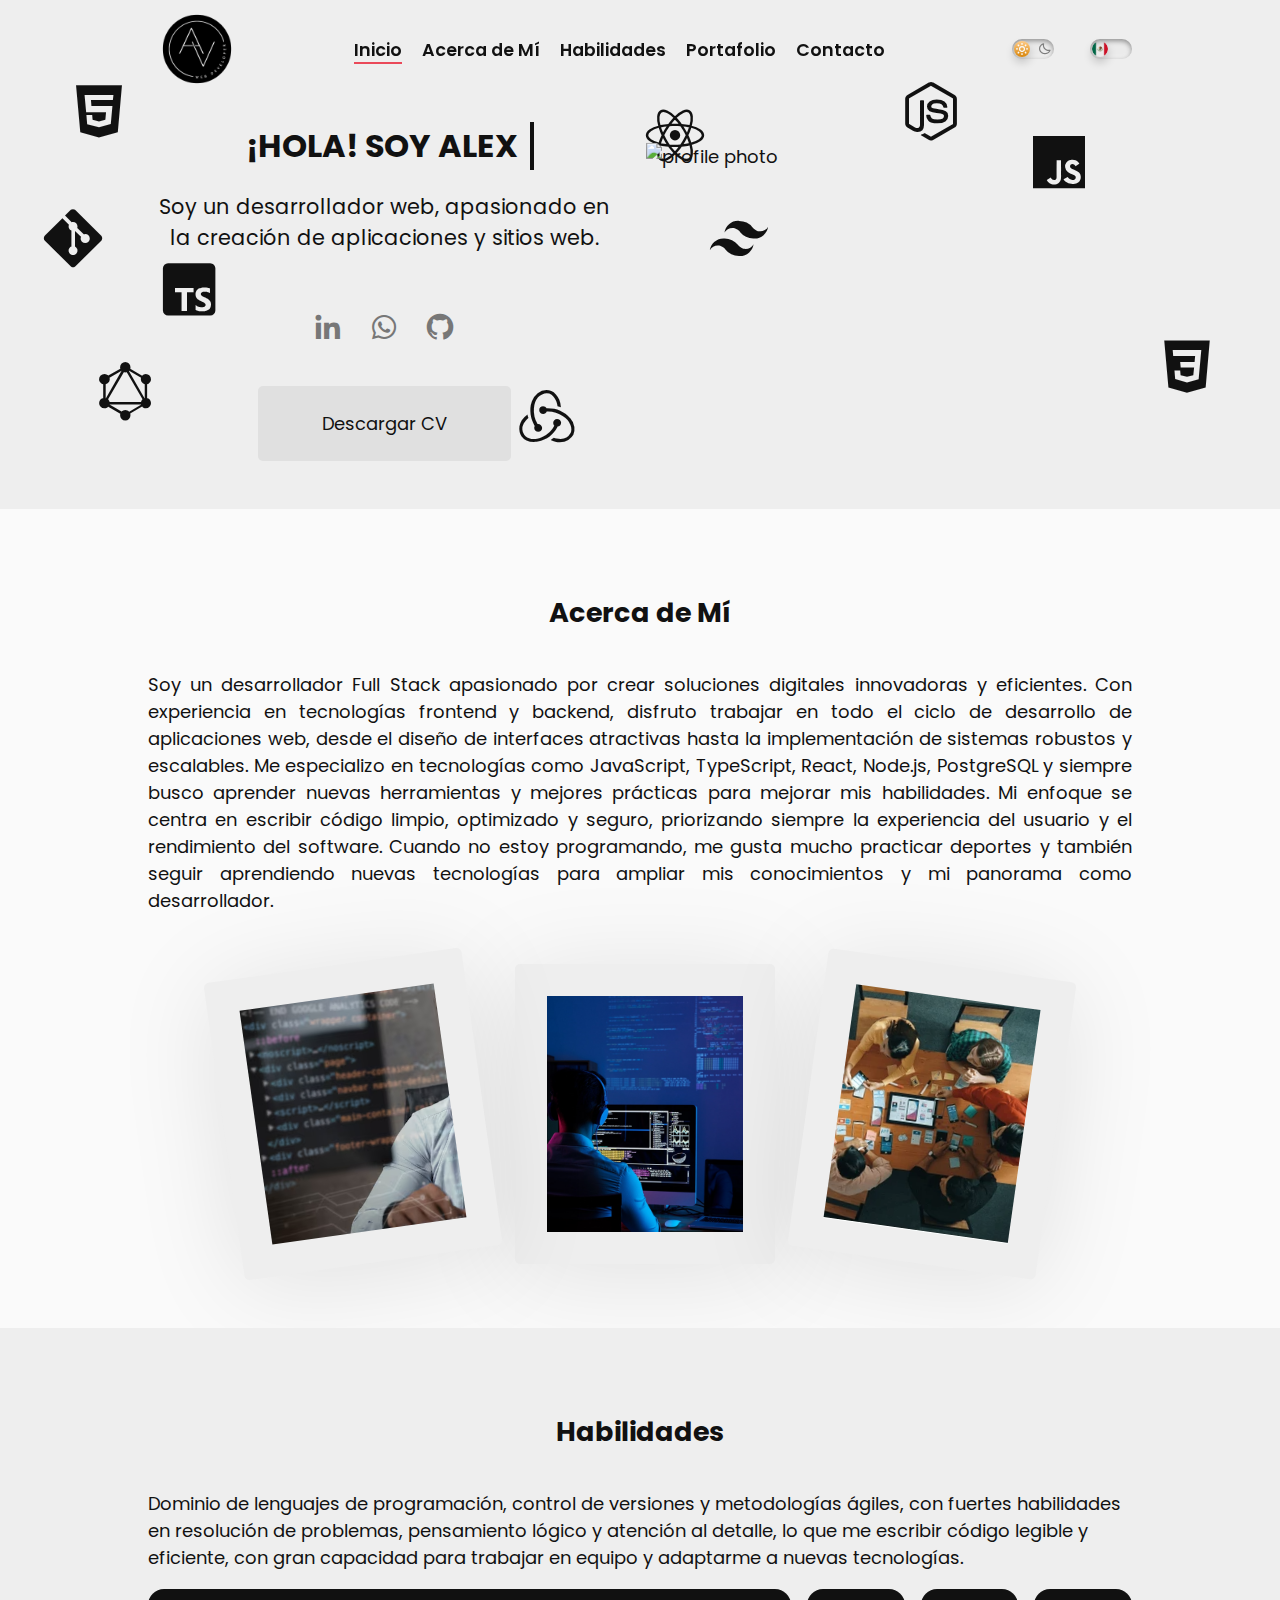
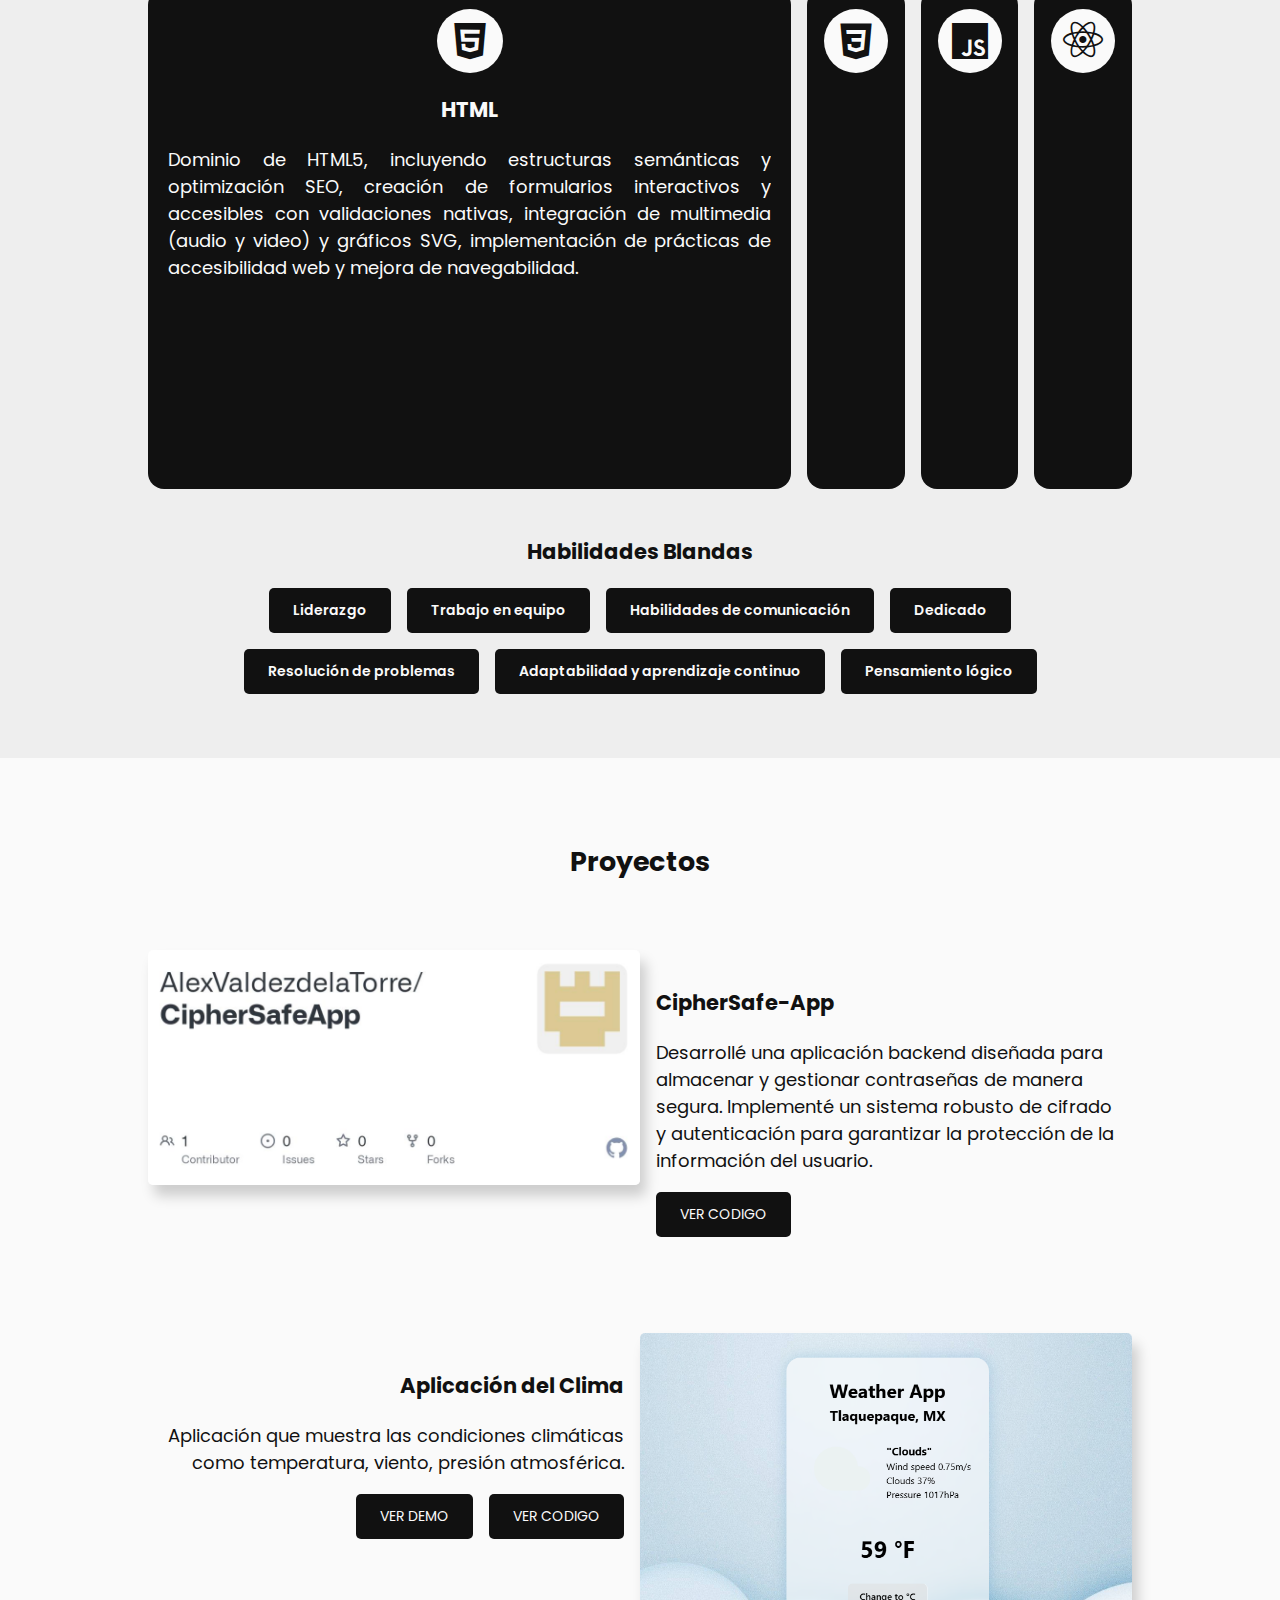
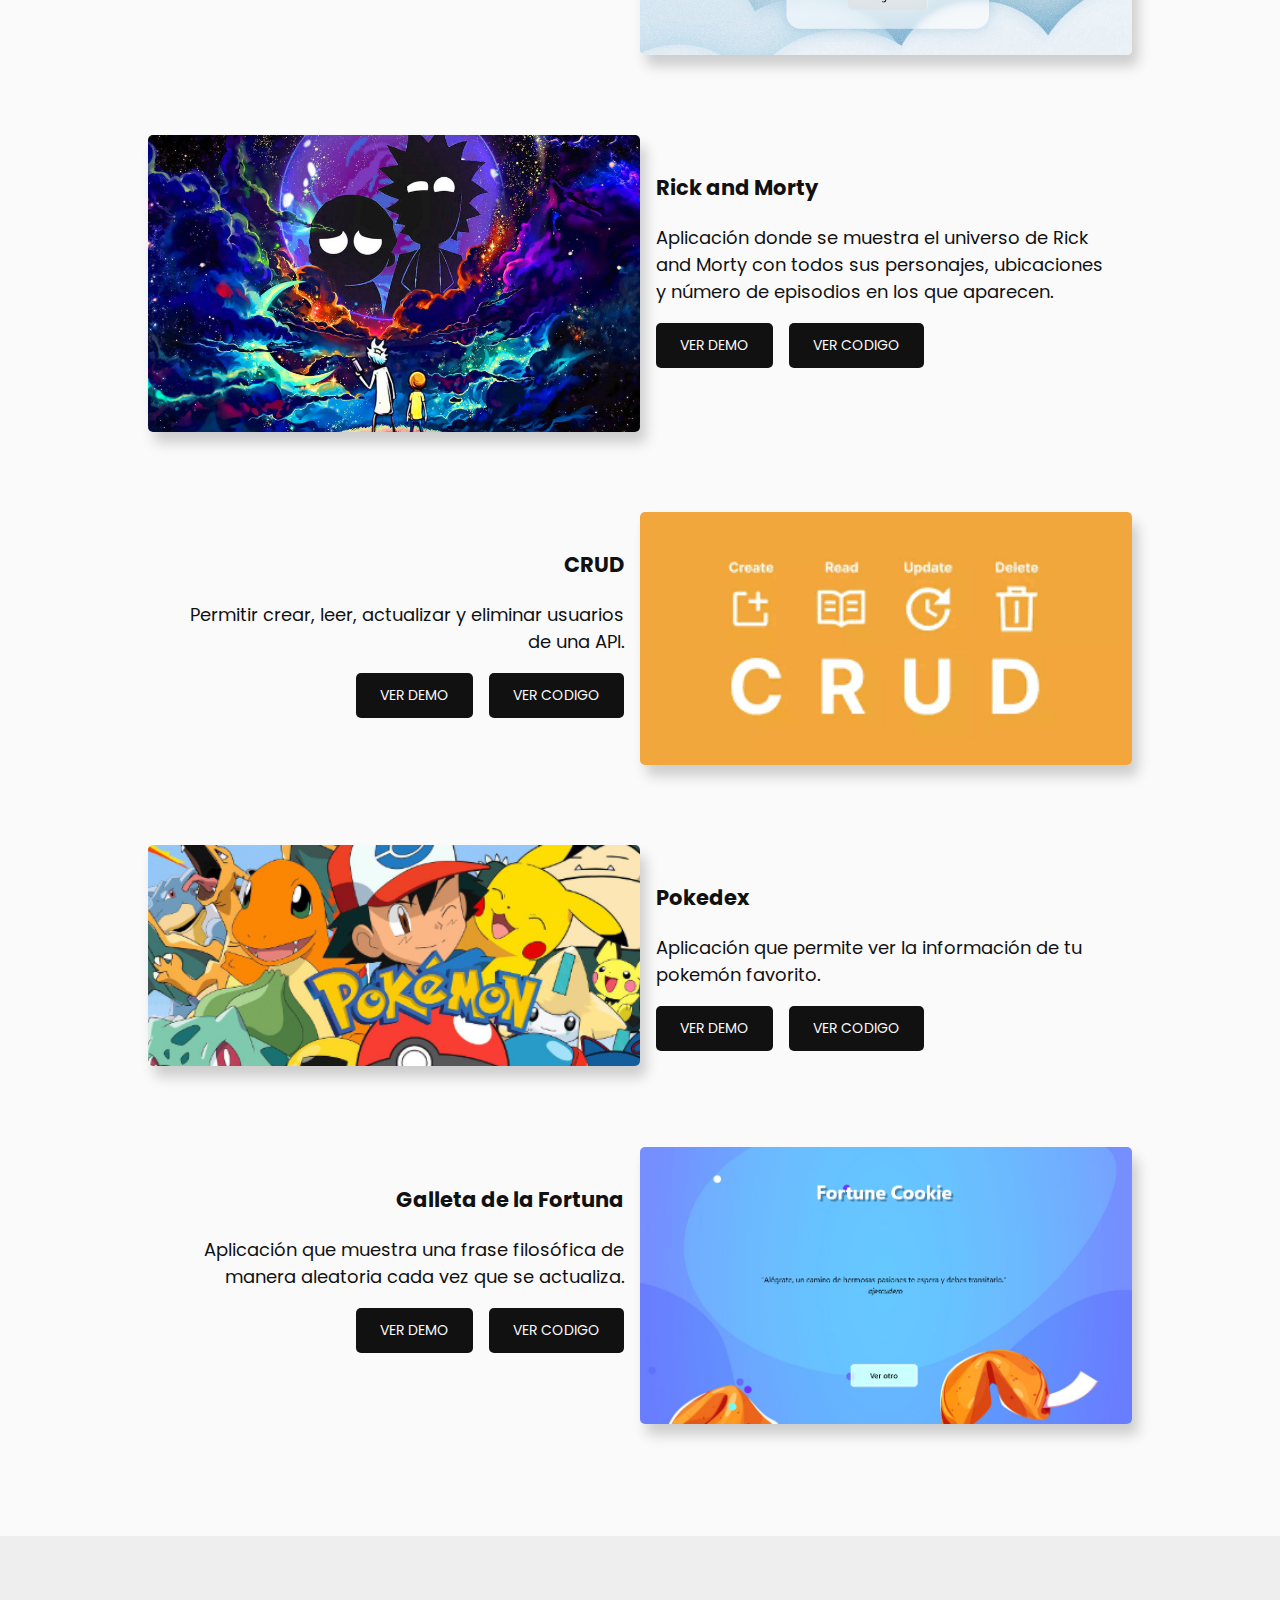
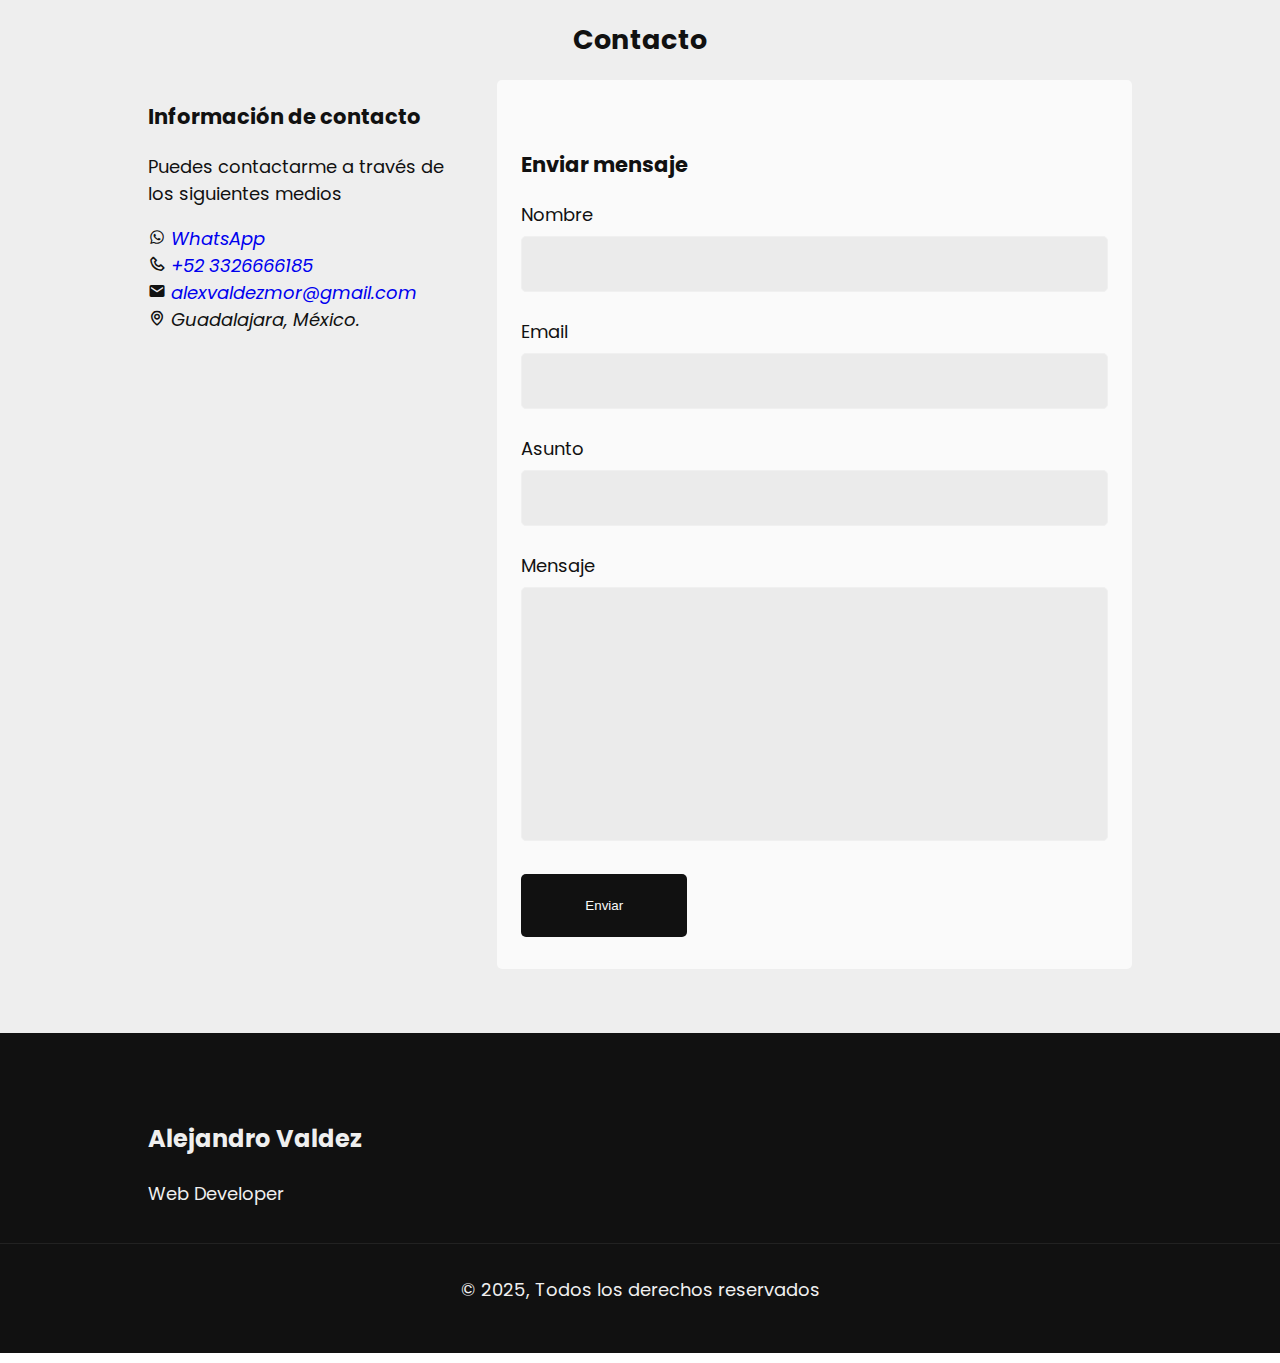
==== commit 2e4ca7cb: "next commit" ====
--- a/index.html
+++ b/index.html
@@ -121,7 +121,7 @@
         </div>
 
         <div class="home__buttons">
-          <a id="curriculum" class="btn btn--primary" href="assets/docs/Mi_CV.pdf" title="Descargar mi CV" download="my_cv" rel="noreferrer nofollow">
+          <a id="curriculum" class="btn btn--primary" href="assets/docs/Mi_CV.es.pdf" title="Descargar mi CV" download="my_cv" rel="noreferrer nofollow" >
             Descargar CV
           </a>
         </div>
@@ -227,9 +227,9 @@
           <div class="skills__tags-container flex--container">
             <span id="liderazgo" class="skills__tag">Liderazgo</span>
             <span id="trabajoEquipo" class="skills__tag">Trabajo en equipo</span>
-            <span id="creativo" class="skills__tag">Creativo</span>
+            <span id="comunication" class="skills__tag">Habilidades de comunicación </span>
             <span id="dedicado" class="skills__tag">Dedicado</span>
-            <span id="proactivo" class="skills__tag">Proactivo</span>
+            <span id="resolucion" class="skills__tag">Resolución de problemas</span>
             <span id="adaptabilidad" class="skills__tag">Adaptabilidad y prendizaje continuo</span>
             <span id="pensamientoLogico" class="skills__tag">Pensamiento lógico</span>
           </div>
@@ -243,20 +243,18 @@
         <div class="projects__project">
           <div class="projects__inner grid--container">
             <div class="projects__image">
-              <img src="assets/img/imgPro1.png" alt="project 1" title="Galleta de la Fortuna" />
+              <img src="assets/img/imgPro6.png" alt="project 6" title="CipherSafe-App" />
             </div>
 
             <div class="projects__info">
-              <h3 id="galleta" class="projects__name">Galleta de la Fortuna</h3>
-              <p id="galletafortuna" class="projects__description">
-                Aplicación que muestra una frase filosófica de manera aleatoria cada vez que se actualiza.
+              <h3 class="projects__name">CipherSafe-App</h3>
+              <p id="cipherSafe" class="projects__description">
+                Desarrollé una aplicación backend diseñada para almacenar y gestionar contraseñas de manera segura. Implementé un sistema robusto de cifrado y autenticación para garantizar la protección de la información del usuario. 
               </p>
 
               <div class="projects__buttons">
-                <a id="galletaDemo" href='https://proyecto1-galleta-de-la-fortuna.netlify.app/' class="btn projects__button">
-                  VER DEMO
-                </a>
-                <a id="galletaCodigo" href="https://github.com/AlexValdezdelaTorre/Fortune-Cookie"  class="btn projects__button">
+                
+                <a id="cipherSafeCode" href="https://github.com/AlexValdezdelaTorre/Fortune-Cookie"  class="btn projects__button">
                   VER CÓDIGO
                 </a>
               </div>
@@ -360,29 +358,29 @@
           </div>
         </div>
 
-        <!--<div class="projects__project">
+        <div class="projects__project">
           <div class="projects__inner grid--container">
             <div class="projects__image">
-              <img src="assets/img/pro6.png" alt="project 6" title="Aplicación del tiempo con React" />
-            </div>
-
+              <img src="assets/img/imgPro1.png" alt="project 1" title="Galleta de la Fortuna" />
+            </div>
+  
             <div class="projects__info">
-              <h3 class="projects__name">Portafolio</h3>
-              <p class="projects__description">
-                Lorem, ipsum dolor sit amet consectetur adipisicing elit.
+              <h3 id="galleta" class="projects__name">Galleta de la Fortuna</h3>
+              <p id="galletaFortuna" class="projects__description">
+                  Aplicación que muestra una frase filosófica de manera aleatoria cada vez que se actualiza.
               </p>
-
+  
               <div class="projects__buttons">
-                <button class="btn projects__button" type="button">
+                <a id="galletaDemo" href='https://proyecto1-galleta-de-la-fortuna.netlify.app/' class="btn projects__button">
                   VER DEMO
-                </button>
-                <button class="btn projects__button" type="button">
+                </a>
+                <a id="galletaCodigo" href="https://github.com/AlexValdezdelaTorre/Fortune-Cookie"  class="btn projects__button">
                   VER CÓDIGO
-                </button>
-              </div>
-            </div>
-          </div>
-        </div>-->
+                </a>
+              </div>
+            </div>
+          </div>
+        </div>
       </div>
     </section>
     <section id="contact" class="contact section">
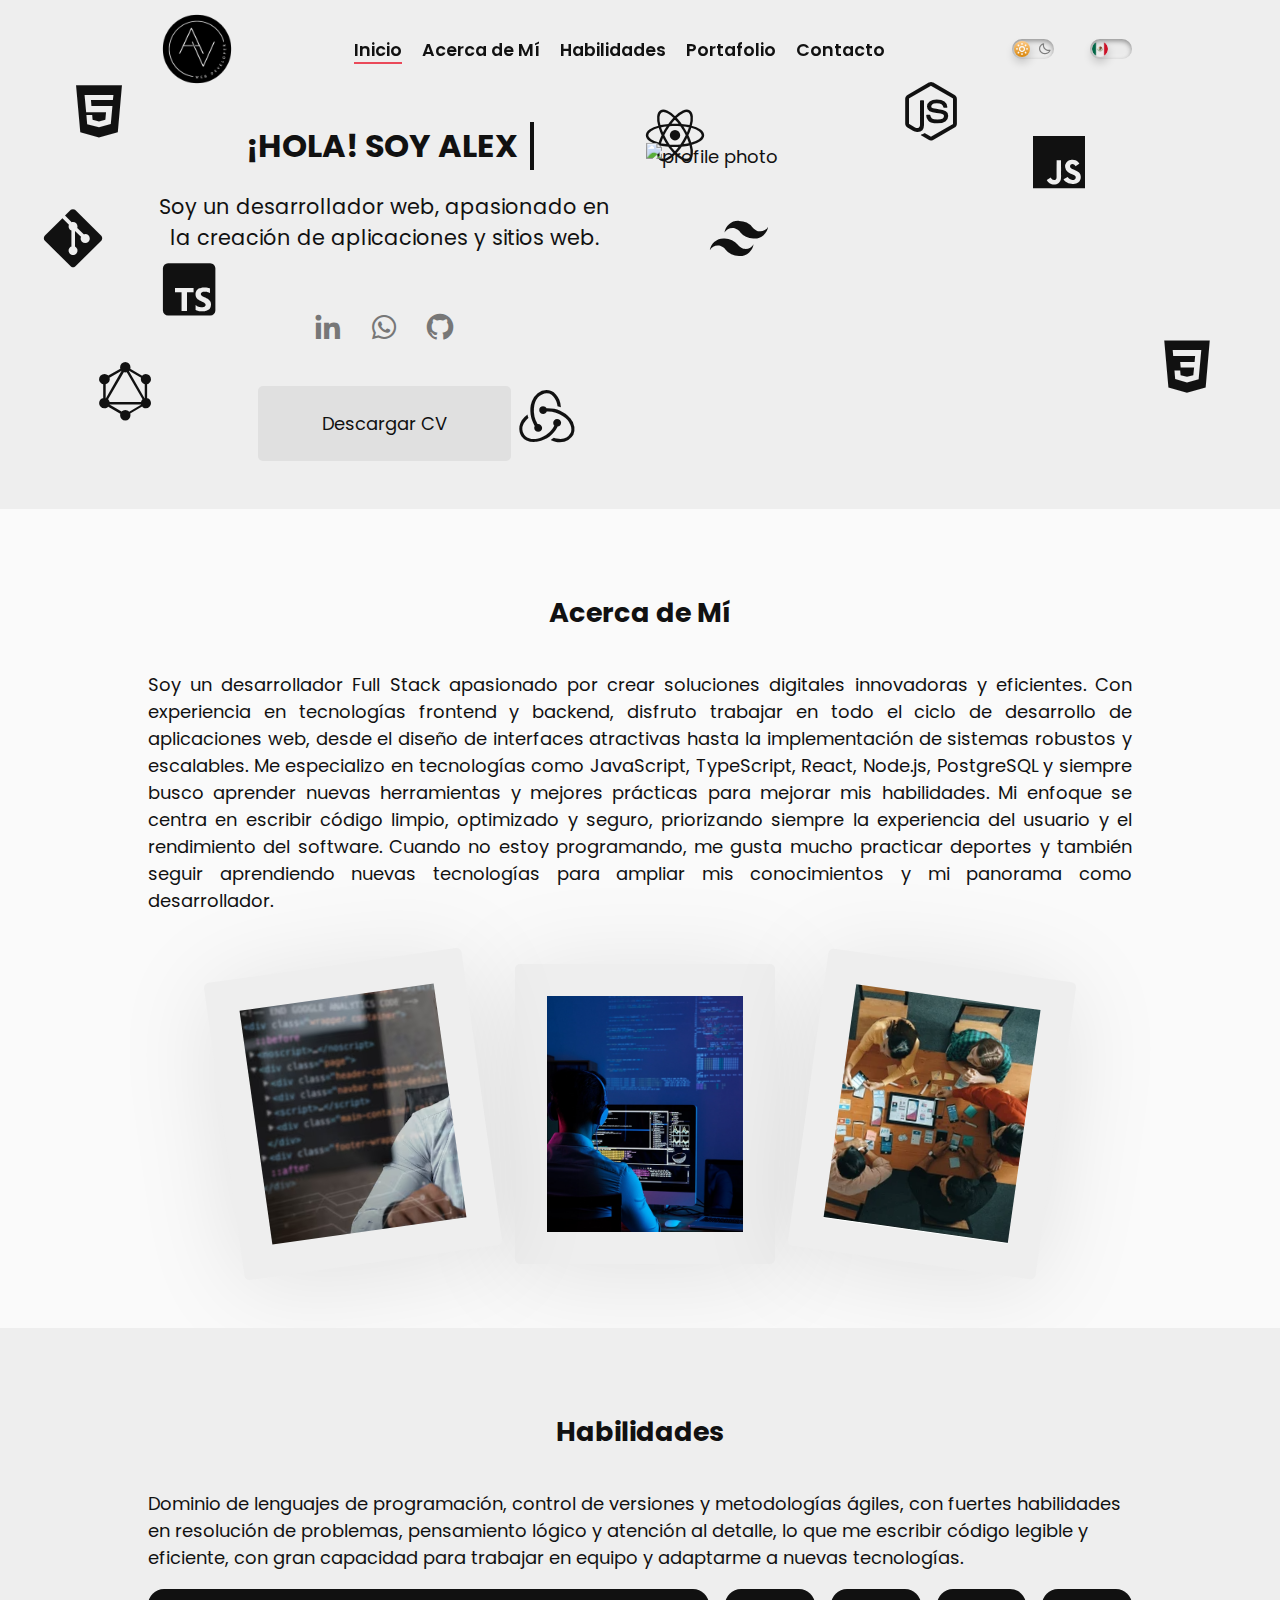
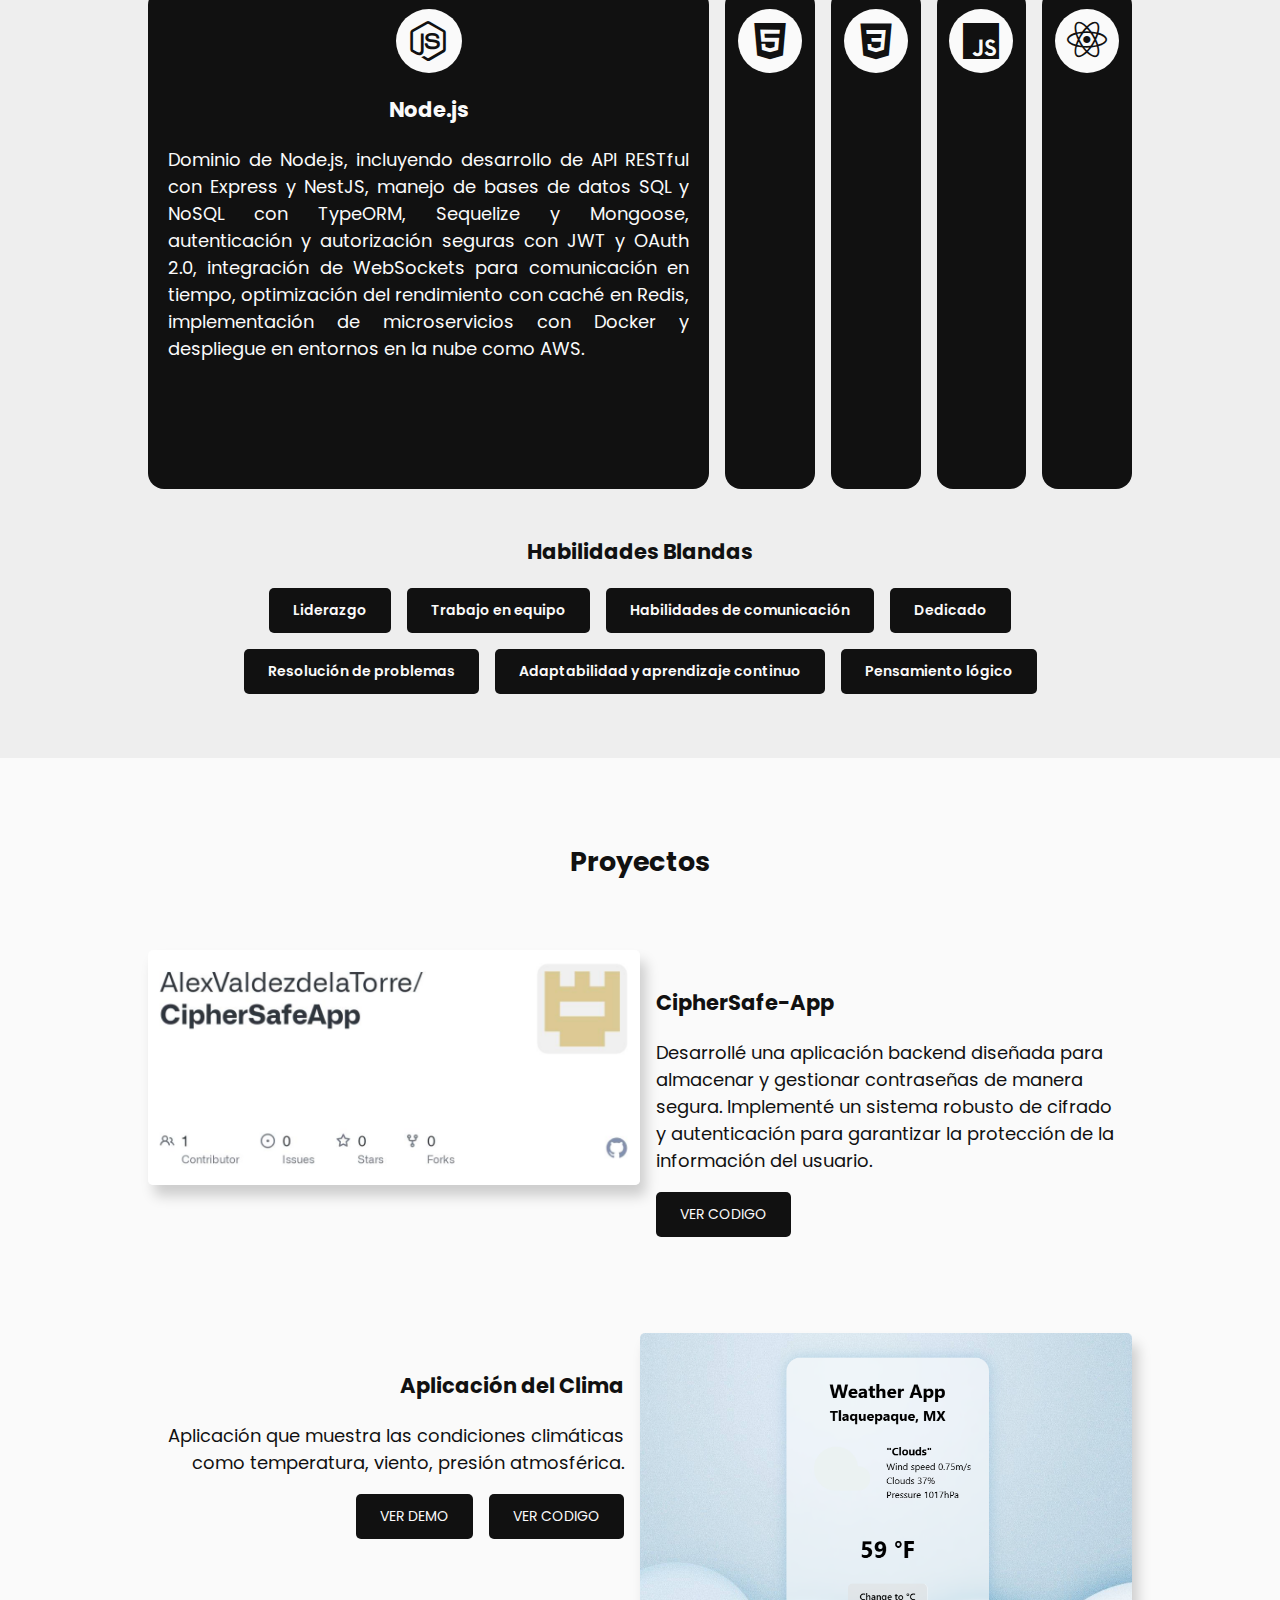
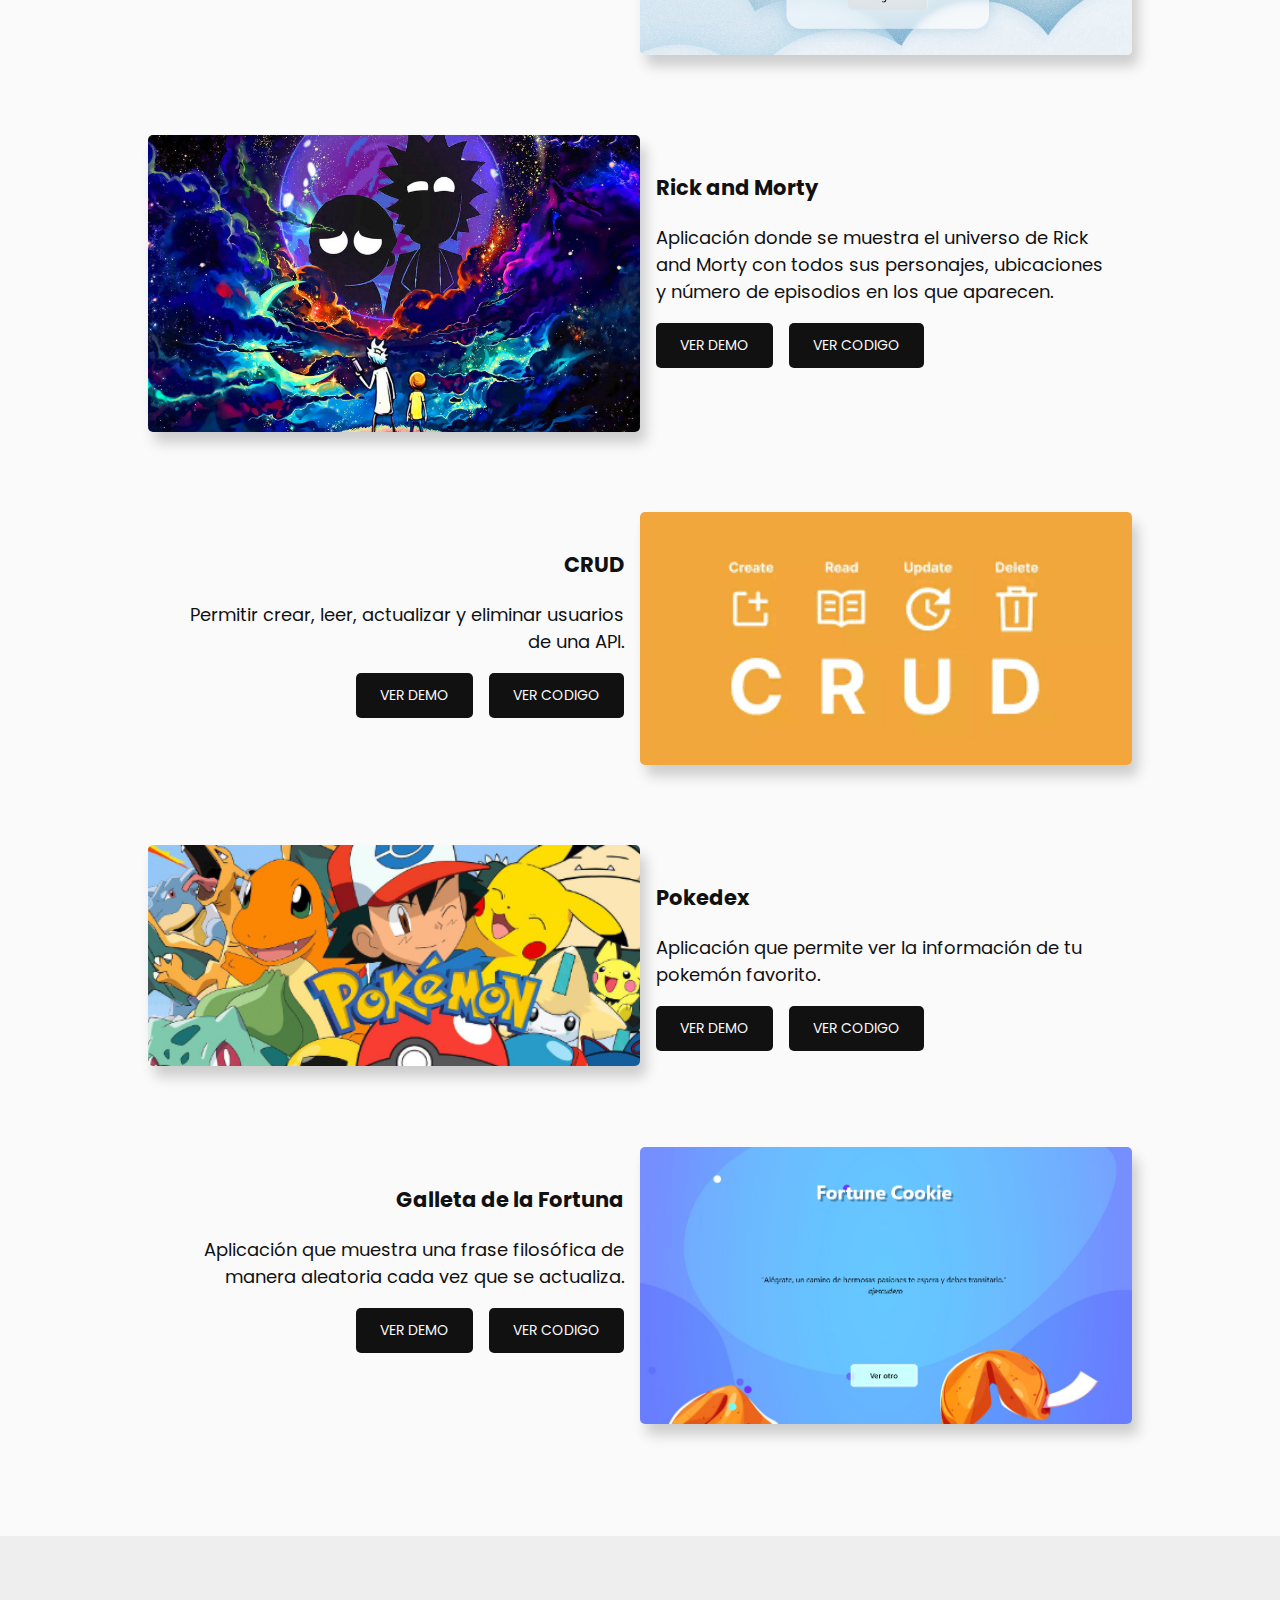
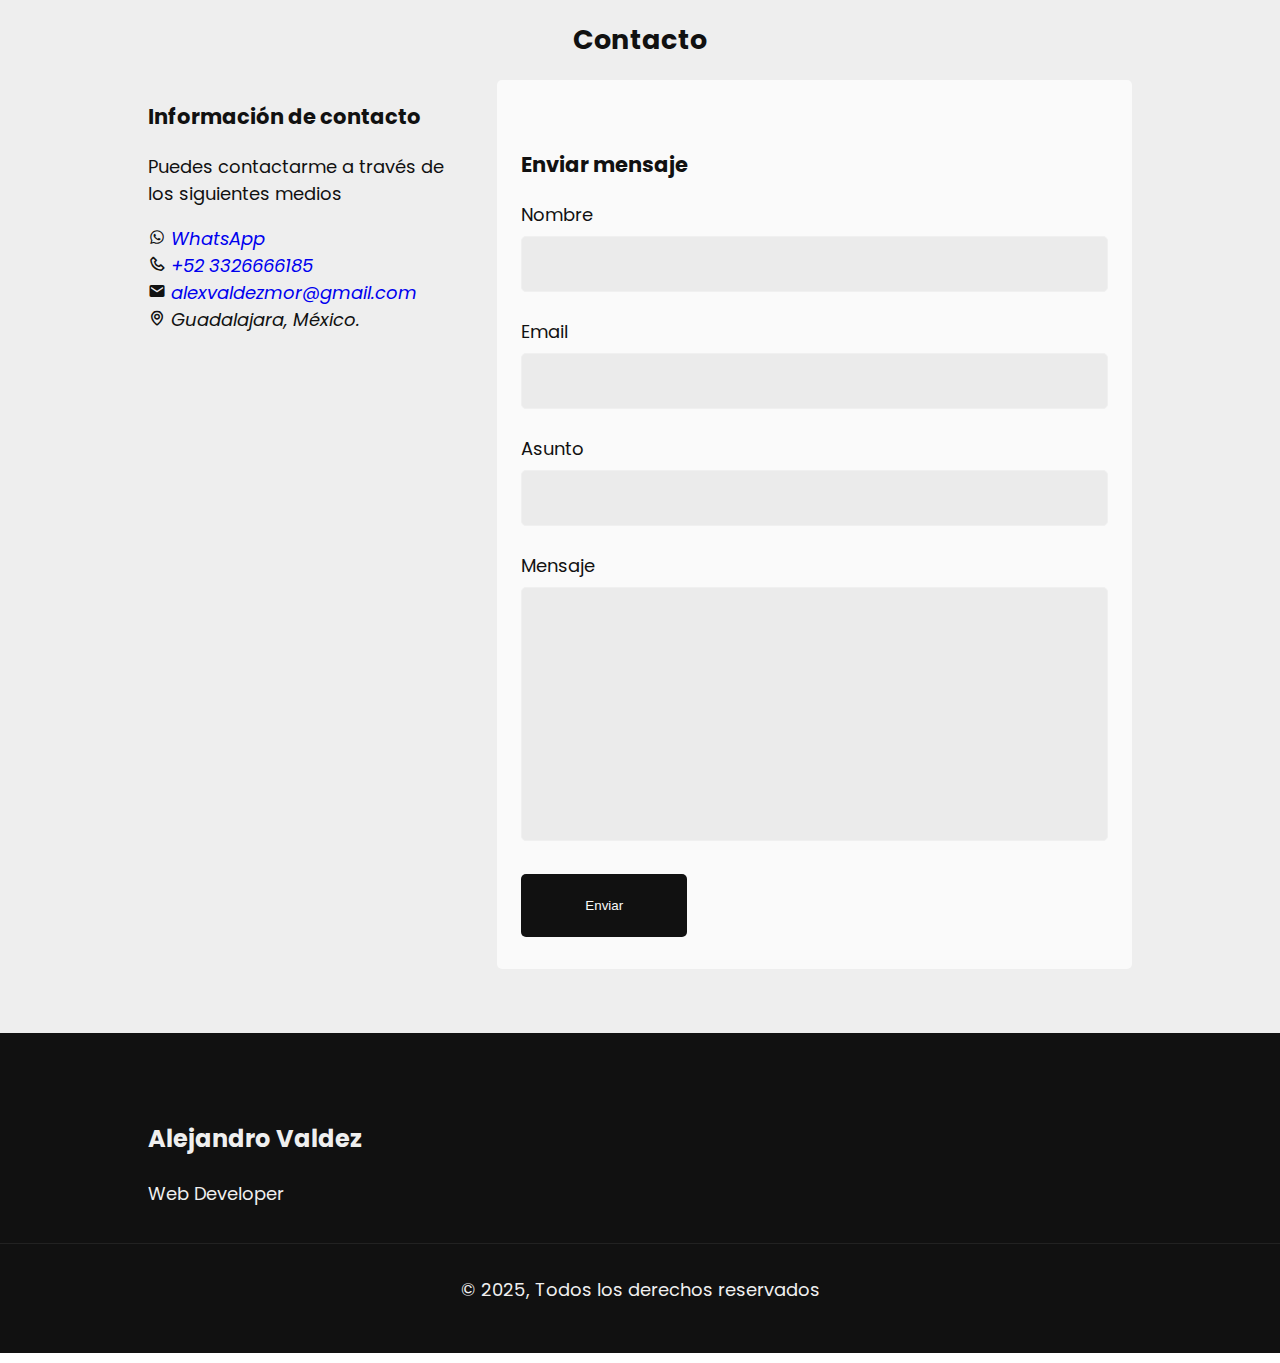
==== commit eb8be549: "next commit" ====
--- a/index.html
+++ b/index.html
@@ -171,6 +171,19 @@
             <!--Card 1 -->
             <details class="skills__cards-container" name="moreInfo" open>
               <summary class="skills__cards-title flex--container">
+                <i class="bx bxl-nodejs icon"></i>
+              </summary>
+              <div class="skills__card-container">
+                <h3 id="html" class="skills__card-title">Node.js</h3>
+
+                <p id="skillsNode.Js" class="skills__card-description">
+                  Dominio de Node.js, incluyendo desarrollo de API RESTful con Express y NestJS, manejo de bases de datos SQL y NoSQL con TypeORM, Sequelize y Mongoose, autenticación y autorización seguras con JWT y OAuth 2.0, integración de WebSockets para comunicación en tiempo, optimización del rendimiento con caché en Redis, implementación de microservicios con Docker y despliegue en entornos en la nube como AWS y Vercel.
+                <p>
+              </div>
+            </details>
+            <!--Card 2 -->
+            <details class="skills__cards-container" name="moreInfo" open>
+              <summary class="skills__cards-title flex--container">
                 <i class="bx bxl-html5 flex--container"></i>
               </summary>
               <div class="skills__card-container">
@@ -181,7 +194,7 @@
                 <p>
               </div>
             </details>
-            <!--Card 2 -->
+            <!--Card 3 -->
             <details class="skills__cards-container" name="moreInfo">
               <summary class="skills__cards-title flex--container">
                 <i class="bx bxl-css3 flex--container"></i>
